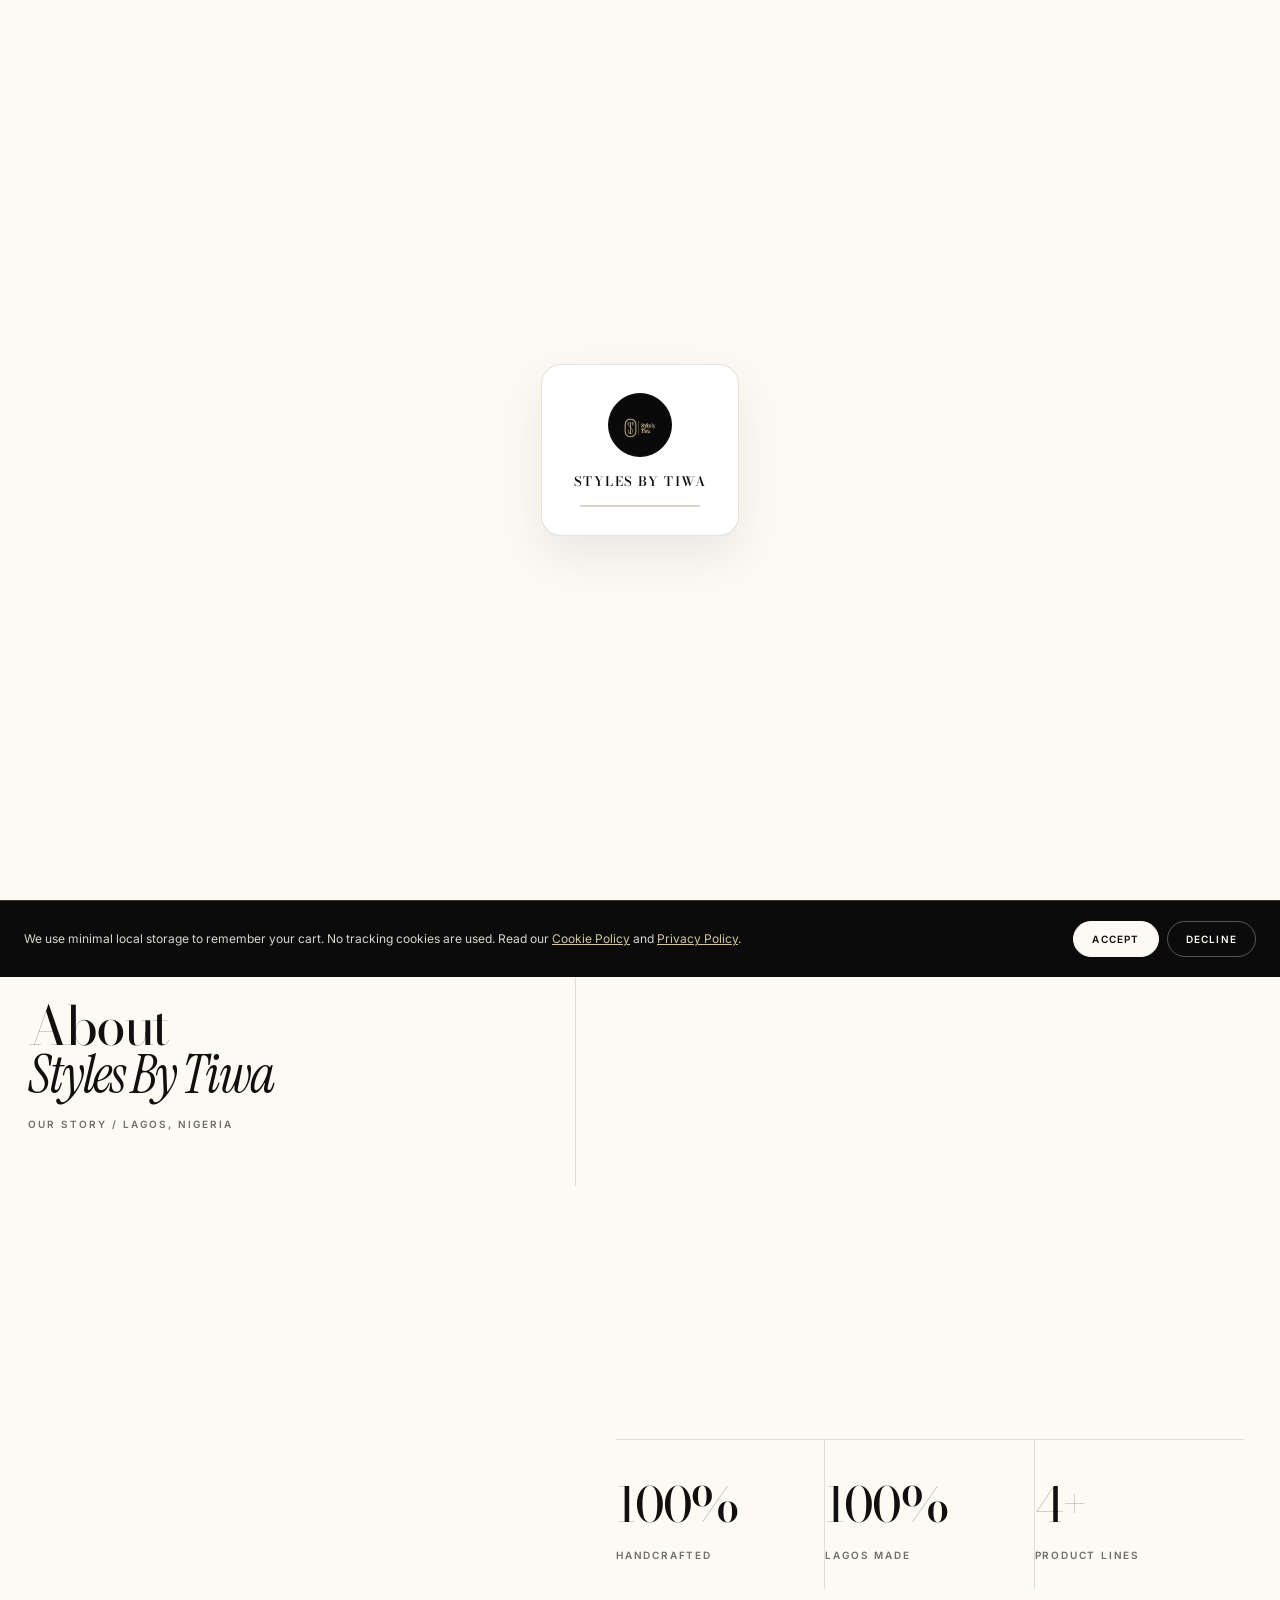
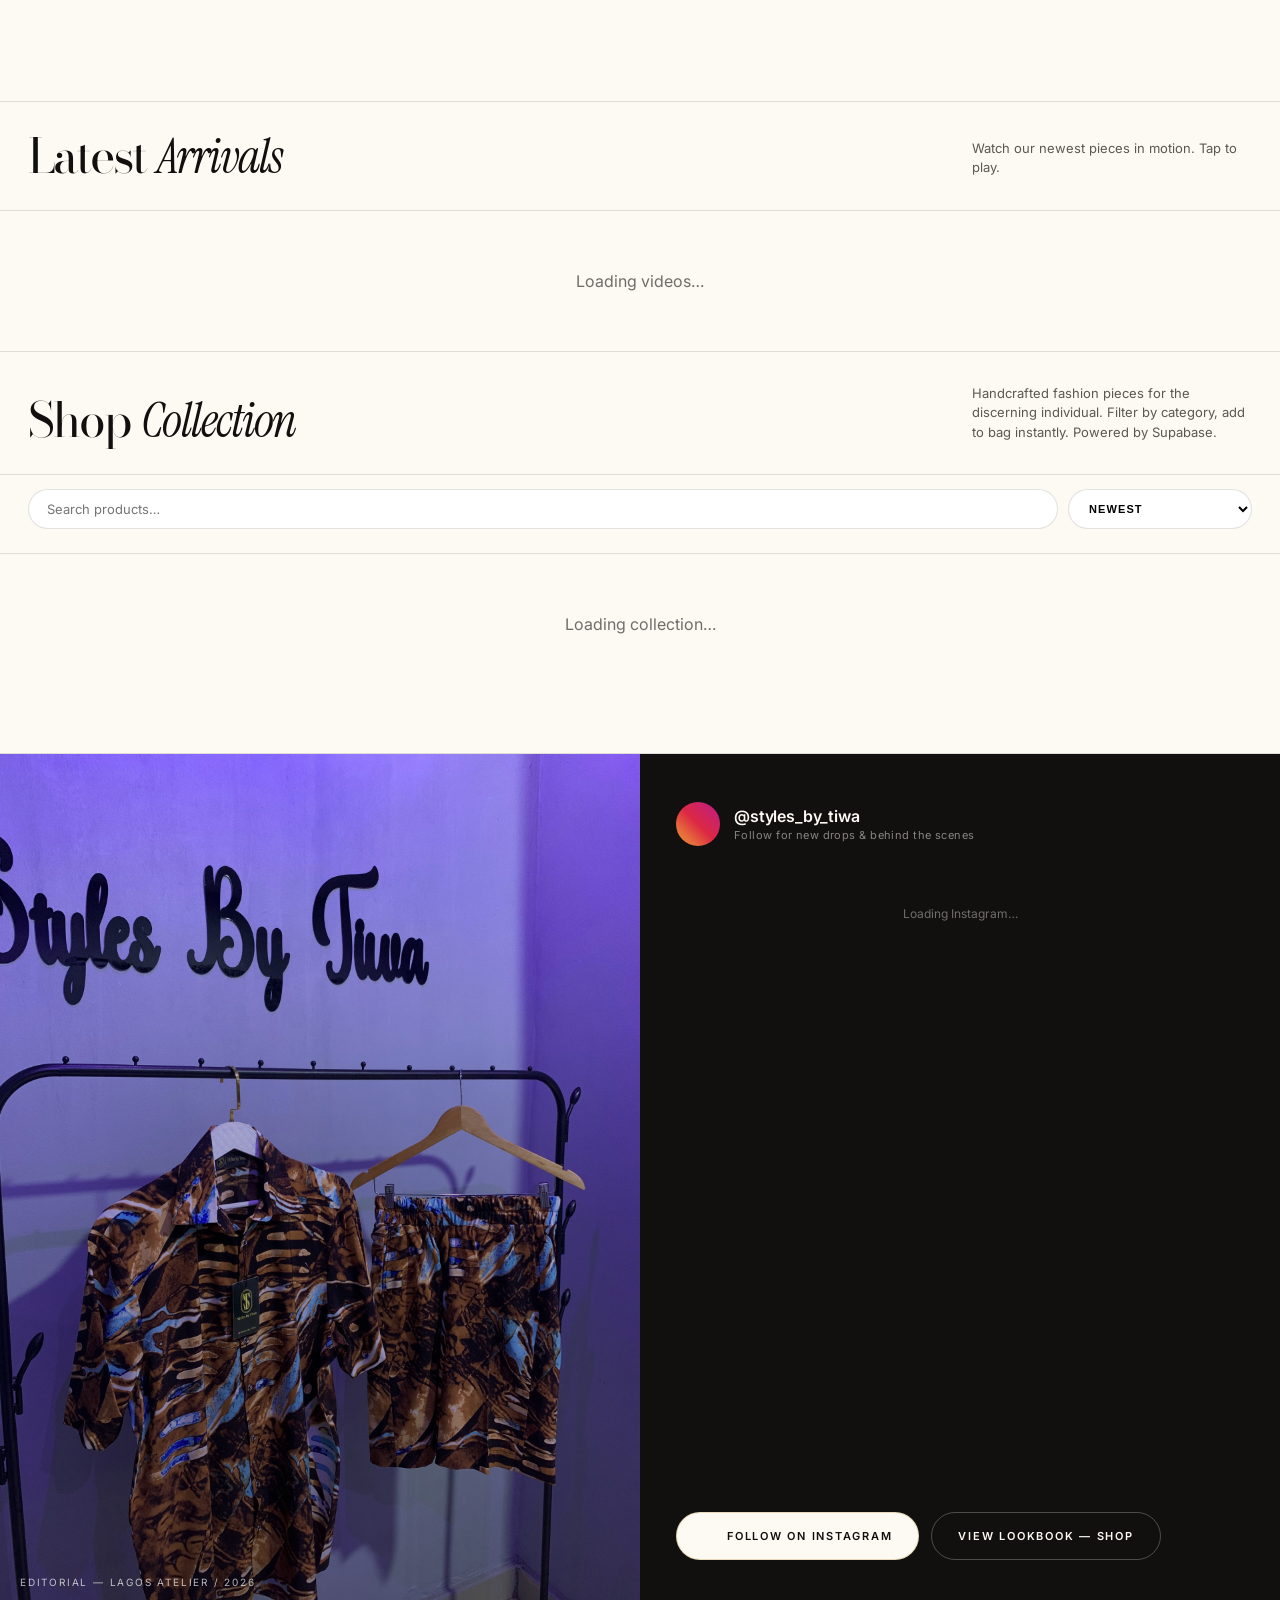
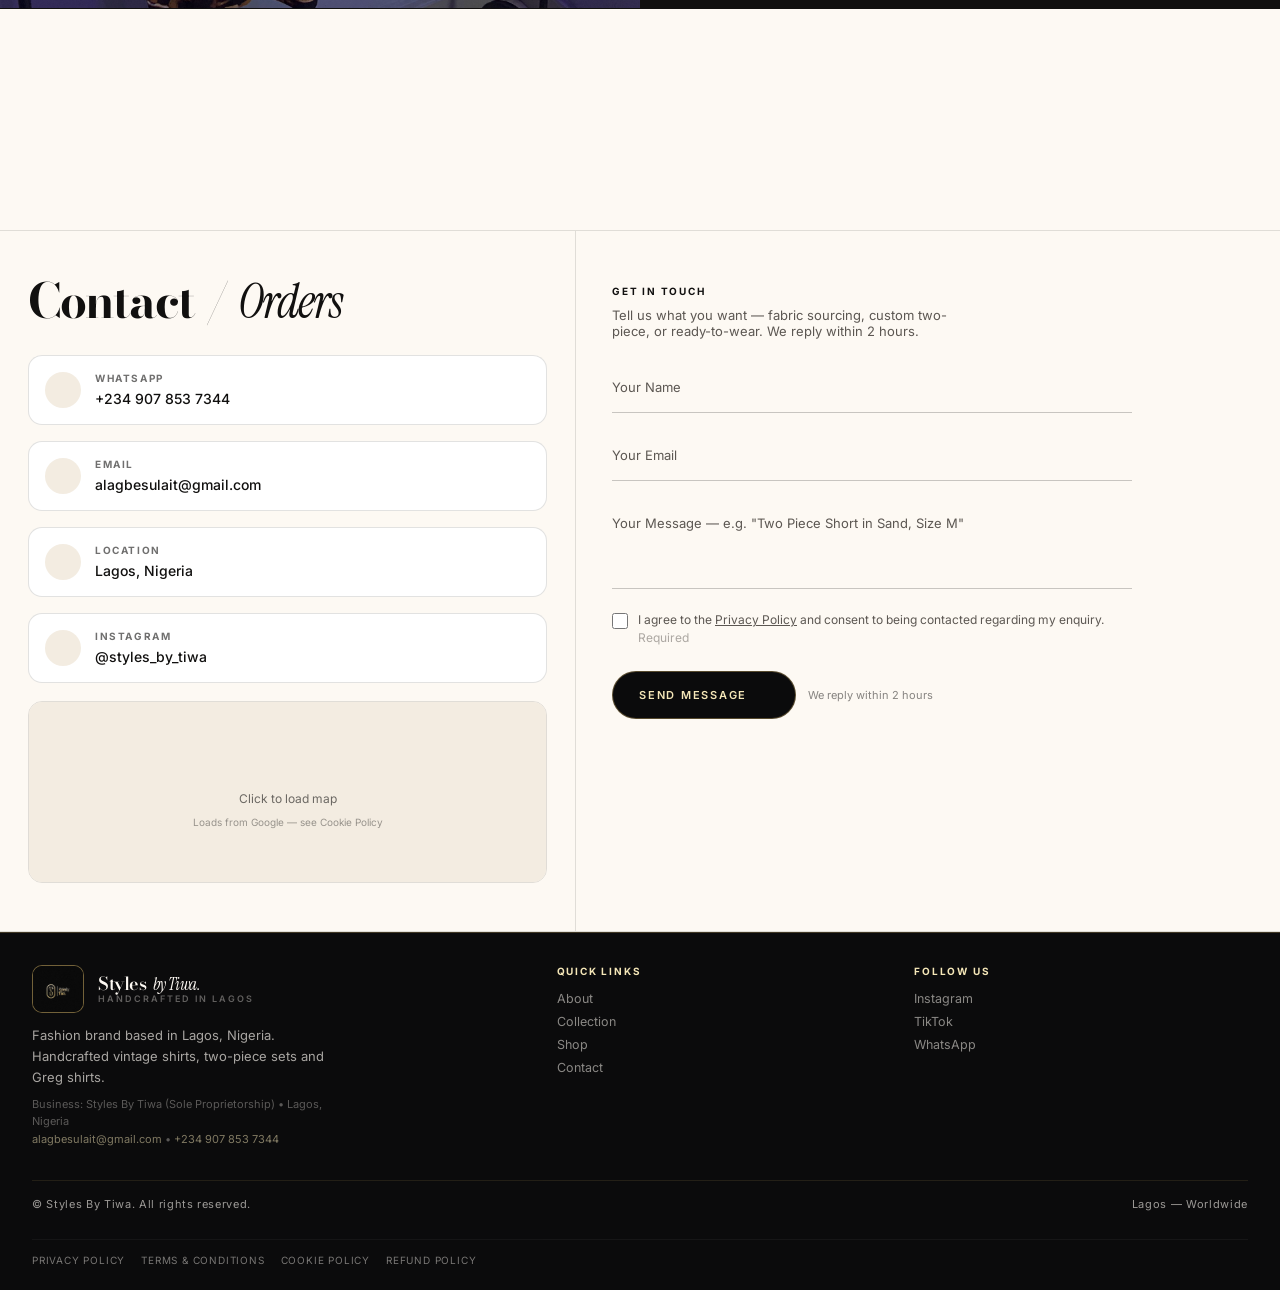
==== index.html @ cfba4f06 "remove CAC placeholder, update business type to sole proprietorship" ====
<!DOCTYPE html>
<html lang="en">
<head>
<meta charset="UTF-8"/>
<meta name="viewport" content="width=device-width, initial-scale=1.0"/>
<meta name="description" content="Styles By Tiwa - Luxury Fashion Brand in Lagos, Nigeria. Vintage shirts, two-piece sets, and Greg shirts."/>
<meta property="og:title" content="Styles by Tiwa. — Handcrafted in Lagos"/>
<meta property="og:description" content="Vintage shirts, two-piece sets and Greg shirts. Handcrafted in Lagos."/>
<meta property="og:type" content="website"/>
<meta property="og:image" content="images/Hero_logo.jpeg"/>
<meta name="theme-color" content="#0B0B0C"/>
<title>Styles by Tiwa. — Handcrafted in Lagos</title>
<link rel="icon" type="image/jpeg" href="images/Hero_logo.jpeg">
<link rel="apple-touch-icon" href="images/Hero_logo.jpeg">
<link rel="preconnect" href="https://fonts.googleapis.com">
<link rel="preconnect" href="https://fonts.gstatic.com" crossorigin>
<link href="https://fonts.googleapis.com/css2?family=Bodoni+Moda:opsz,wght@6..96,400;6..96,600&family=Instrument+Serif:ital@0;1&family=Inter:wght@400;500;600&display=swap" rel="stylesheet">
<script src="https://unpkg.com/lucide@latest"></script>
<script src="https://cdn.jsdelivr.net/npm/@supabase/supabase-js@2.45.4/dist/umd/supabase.min.js"></script>
<script src="supabase-config.js"></script>
<style>
:root{
  --paper:#FDF9F3;
  --paper-2:#F3ECE1;
  --ink:#11100F;
  --ink-2:#5C5752;
  --line:rgba(17,16,15,0.12);
  --line-strong:rgba(17,16,15,0.22);
  --sand:#E9DDC8;
  --white:#fff;
  --noir:#0B0B0C;
  --gold:#C9A961;
  --gold-light:#F5E7B8;
  --gold-dark:#6B5229;
  --gold-line:rgba(201,169,97,0.28);
  --ease: cubic-bezier(.76,0,.24,1);
}
*{margin:0;padding:0;box-sizing:border-box}
html{scroll-behavior:smooth; background:var(--paper)}
body{font-family:"Inter",system-ui,sans-serif; background:var(--paper); color:var(--ink); -webkit-font-smoothing:antialiased; overflow-x:hidden}
.serif{font-family:"Instrument Serif", serif}
.bodoni{font-family:"Bodoni Moda", serif}
button,a{cursor:pointer; color:inherit; text-decoration:none; background:none; border:none; font:inherit}
img{display:block; width:100%; height:100%; object-fit:cover}
::selection{background:var(--ink); color:var(--paper)}
.noise{position:fixed; inset:0; pointer-events:none; opacity:.035; z-index:9999; background-image:url("data:image/svg+xml,%3Csvg viewBox='0 0 256 256' xmlns='http://www.w3.org/2000/svg'%3E%3Cfilter id='noise'%3E%3CfeTurbulence type='fractalNoise' baseFrequency='0.9' numOctaves='4' stitchTiles='stitch'/%3E%3C/filter%3E%3Crect width='100%25' height='100%25' filter='url(%23noise)'/%3E%3C/svg%3E")}
/* loader */
.loader{position:fixed;inset:0;background:var(--paper);display:flex;align-items:center;justify-content:center;z-index:10000;transition:opacity .6s var(--ease),visibility .6s}
.loader.hidden{opacity:0;visibility:hidden}
.loader-card{background:var(--white);border:1px solid var(--line);border-radius:20px;padding:28px 32px;text-align:center;box-shadow:0 20px 50px rgba(0,0,0,.08)}
.loader-mark{width:64px;height:64px;border-radius:50%;border:1.6px solid var(--ink);display:grid;place-items:center;margin:0 auto 14px;font-family:"Bodoni Moda";font-weight:600}
.loader-bar{width:120px;height:2px;background:var(--paper-2);border-radius:999px;overflow:hidden;margin:14px auto 0;border:1px solid var(--line)}
.loader-progress{height:100%;background:var(--ink);animation:loading 1.4s var(--ease) infinite}
@keyframes loading{0%{width:0;transform:translateX(0)}50%{width:100%}100%{width:100%;transform:translateX(100%)}}
/* header */
.header{position:fixed; top:0; left:0; right:0; z-index:50; height:68px; display:flex; align-items:center; justify-content:space-between; padding:0 24px; border-bottom:1px solid var(--gold-line); background:rgba(11,11,12,0.97); backdrop-filter:blur(16px) saturate(1.2); color:var(--paper)}
.header .nav a{color:var(--paper); opacity:.78}
.header .nav a:hover, .header .nav a.active{opacity:1; color:var(--gold-light)}
.header .pill-btn{border-color:rgba(245,231,184,.35); color:var(--paper)}
.header .pill-btn:hover{border-color:var(--gold-light)}
.header .icon-btn{background:transparent; border-color:rgba(245,231,184,.3); color:var(--paper)}
.logo{display:flex; align-items:center; gap:14px; min-width:0; flex:1 1 auto; max-width:75%}
.logo-mark{width:auto; height:48px; max-width:100%; border-radius:10px; border:1px solid rgba(201,169,97,.3); display:block; position:relative; overflow:hidden;background:#0A0A0A;padding:0;flex-shrink:1; min-width:0}
.logo-mark img{width:auto; max-width:100%; height:100%; object-fit:contain; object-position:left center; transform:none; display:block}
.logo-circle{display:none}
.header .logo-type{display:none}
.menu .logo-type{display:none}
.actions{flex-shrink:0}
.logo-type{display:flex; flex-direction:column; line-height:.9}
.logo-type b{font-family:"Bodoni Moda"; font-size:18px; letter-spacing:-.03em; font-weight:600}
.logo-type i{font-family:"Instrument Serif"; font-style:italic; font-size:17px; margin-left:2px; font-weight:400}
.logo-type small{font-size:9px; letter-spacing:.22em; text-transform:uppercase; opacity:.6; margin-top:3px; font-weight:600}
.nav{display:flex; gap:28px; align-items:center}
.nav a{font-size:11px; letter-spacing:.12em; text-transform:uppercase; font-weight:500; opacity:.7; transition:.25s}
.nav a:hover{opacity:1}
.nav a.active{opacity:1; text-decoration:underline; text-underline-offset:8px}
.actions{display:flex; align-items:center; gap:12px}
.pill-btn{height:36px; padding:0 16px; border-radius:999px; border:1px solid var(--line-strong); font-size:10.5px; letter-spacing:.1em; text-transform:uppercase; font-weight:600; display:inline-flex; align-items:center; gap:8px; transition:.3s var(--ease)}
.pill-btn.dark{background:var(--ink); color:var(--paper); border-color:var(--ink)}
.pill-btn:hover{transform:translateY(-1px)}
.icon-btn{width:38px; height:38px; border-radius:50%; border:1px solid var(--line); display:grid; place-items:center;background:var(--white)}
.bag-count{position:absolute; top:-4px; right:-4px; background:var(--ink); color:var(--paper); font-size:9px; width:16px; height:16px; border-radius:50%; display:grid; place-items:center; font-weight:600}
/* hero */
.hero{min-height:100vh; display:grid; grid-template-columns:1.15fr .85fr; padding-top:68px; border-bottom:1px solid var(--line)}
.hero-left{padding:48px 40px 32px 32px; display:flex; flex-direction:column; justify-content:center; gap:20px; position:relative}
.hero-top{display:flex; justify-content:space-between; align-items:flex-start}
.eyebrow{font-size:10px; letter-spacing:.18em; text-transform:uppercase; font-weight:600; display:flex; align-items:center; gap:10px; color:var(--gold-dark)}
.eyebrow:before{content:""; width:28px; height:1px; background:var(--gold); display:inline-block}
.hero-h1{font-family:"Bodoni Moda"; font-size:clamp(56px,8.2vw,122px); line-height:.84; letter-spacing:-.05em; font-weight:400; margin:34px 0 22px; overflow:hidden}
.hero-h1 span{display:block; overflow:hidden}
.hero-h1 span em{font-family:"Instrument Serif"; font-style:italic; font-weight:400; display:inline-block; transform:translateY(100%); animation:up .9s var(--ease) .2s forwards; color:var(--gold-dark)}
.hero-h1 .line1{transform:translateY(100%); animation:up .9s var(--ease) forwards}
.hero-h1 .line2{transform:translateY(100%); animation:up .9s var(--ease) .1s forwards}
@keyframes up{to{transform:translateY(0)}}
.hero-desc{max-width:360px; font-size:14.5px; line-height:1.6; color:var(--ink-2); margin-bottom:28px}
.hero-ctas{display:flex; gap:12px; flex-wrap:wrap}
.btn-primary{height:48px; padding:0 26px; background:var(--noir); color:var(--gold-light); border:1px solid rgba(201,169,97,.4); border-radius:999px; font-size:11px; letter-spacing:.16em; text-transform:uppercase; font-weight:600; display:inline-flex; align-items:center; gap:10px; transition:.4s var(--ease)}
.btn-primary:hover{transform:translateY(-2px); background:#000; border-color:var(--gold-light)}
.btn-ghost{height:48px; padding:0 26px; border:1px solid var(--line-strong); border-radius:999px; font-size:11px; letter-spacing:.16em; text-transform:uppercase; font-weight:600; display:inline-flex; align-items:center; gap:10px}
.hero-meta{margin-top:auto; padding-top:28px; border-top:1px solid var(--line); display:flex; justify-content:space-between; font-size:10px; letter-spacing:.18em; text-transform:uppercase; font-weight:600; opacity:.6}
.hero-right{position:relative; border-left:1px solid var(--line); overflow:hidden; background:var(--paper-2); min-height:520px}
.hero-img{position:absolute; inset:0; transition:transform 1.2s var(--ease)}
.hero-img img,.hero-img video{width:100%;height:100%;object-fit:cover;display:block}
.hero-img img{object-position:center 12%}
.hero-right:hover .hero-img{transform:scale(1.03)}
.hero-card{position:absolute; left:18px; right:78px; bottom:18px; background:rgba(253,249,243,0.92); backdrop-filter:blur(18px); border:1px solid rgba(0,0,0,0.08); padding:14px 16px; display:flex; justify-content:space-between; align-items:center; gap:12px; border-radius:16px}
.hero-card b{font-size:13px; font-weight:600; letter-spacing:-.01em}
.hero-card span{font-size:11px; opacity:.6}
.hero-badge{position:absolute; top:18px; left:18px; background:var(--paper); border-radius:999px; padding:8px 14px; font-size:10px; letter-spacing:.16em; text-transform:uppercase; font-weight:600; border:1px solid var(--line); display:flex; align-items:center; gap:8px}
.dot{width:6px; height:6px; background:#1DAF5A; border-radius:50%; box-shadow:0 0 0 4px rgba(29,175,90,0.18)}
/* marquee */
.marquee{border-top:1px solid var(--gold-line); border-bottom:1px solid var(--gold-line); height:46px; overflow:hidden; display:flex; align-items:center; background:var(--noir); color:var(--gold-light)}
.marquee-track{display:flex; animation:marq 30s linear infinite; white-space:nowrap}
.marquee-track span{font-family:"Bodoni Moda"; font-size:15px; letter-spacing:-.01em; display:flex; align-items:center; gap:20px; padding-right:40px}
.marquee-track i{font-family:"Instrument Serif"; font-style:italic; opacity:.8}
.marquee-track .sep{width:4px; height:4px; background:var(--paper); border-radius:50%; opacity:.5}
@keyframes marq{0%{transform:translateX(0)}100%{transform:translateX(-50%)}}
@media(max-width:560px){
  .marquee{height:40px}
  .marquee-track span{font-size:12px; gap:14px; padding-right:28px}
}
/* about */
.about{display:grid; grid-template-columns:.9fr 1.1fr; border-bottom:1px solid var(--line)}
.about-left{padding:56px 28px; border-right:1px solid var(--line); position:sticky; top:68px; align-self:start}
.about-left h2{font-family:"Bodoni Moda"; font-size:clamp(36px,4.2vw,64px); line-height:.9; letter-spacing:-.04em; font-weight:400}
.about-left h2 em{font-family:"Instrument Serif"; font-style:italic}
.about-left p{margin-top:18px; font-size:10px; letter-spacing:.2em; text-transform:uppercase; font-weight:600; opacity:.6}
.about-right{padding:64px 36px 48px 40px}
.about-copy{font-size:clamp(18px,2vw,26px); line-height:1.35; letter-spacing:-.02em; max-width:680px}
.about-copy b{font-weight:600}
.about-copy p+p{margin-top:22px}
.stats{display:grid; grid-template-columns:repeat(3,1fr); border-top:1px solid var(--line); margin-top:48px}
.stat{padding:28px 0; border-right:1px solid var(--line);text-align:left}
.stat:last-child{border-right:none}
.stat strong{font-family:"Bodoni Moda"; font-size:48px; font-weight:400; letter-spacing:-.04em; display:block}
.stat span{font-size:10px; letter-spacing:.18em; text-transform:uppercase; font-weight:600; opacity:.6; display:block; margin-top:8px}
/* collection */
.section-head{padding:32px 28px; border-bottom:1px solid var(--line); display:flex; justify-content:space-between; align-items:end; gap:20px; flex-wrap:wrap}
.section-head h3{font-family:"Bodoni Moda"; font-size:48px; line-height:.9; letter-spacing:-.04em; font-weight:400}
.section-head p{font-size:13px; color:var(--ink-2); max-width:280px; line-height:1.5}
.filters{display:flex; gap:8px; flex-wrap:wrap; padding:12px 28px; border-bottom:1px solid var(--line); position:sticky; top:68px; background:rgba(253,249,243,.94); backdrop-filter:blur(12px); z-index:10}
.filter{height:36px; padding:0 16px; border-radius:999px; border:1px solid var(--line); font-size:11px; letter-spacing:.12em; text-transform:uppercase; font-weight:600; transition:.25s}
.filter.active{background:var(--ink); color:var(--paper); border-color:var(--ink)}
.grid{display:grid; grid-template-columns:repeat(12,1fr); border-bottom:1px solid var(--line); min-height:200px}
.card{grid-column:span 4; border-right:1px solid var(--line); border-bottom:1px solid var(--line); padding:14px; background:var(--paper); position:relative; transition:.4s var(--ease)}
.card:nth-child(3n){border-right:none}
.card-img{aspect-ratio:4/5; overflow:hidden; border-radius:16px; background:var(--paper-2); position:relative;cursor:pointer}
.card-img img{transition:transform .8s var(--ease)}
.card:hover .card-img img{transform:scale(1.06)}
.card-top{position:absolute; top:12px; left:12px; right:12px; display:flex; justify-content:space-between}
.tag{font-size:9px; letter-spacing:.14em; text-transform:uppercase; font-weight:700; background:var(--paper); padding:6px 10px; border-radius:999px; border:1px solid var(--line)}
.card-body{padding:16px 4px 6px; display:flex; justify-content:space-between; gap:12px; align-items:flex-start}
.card-title{font-size:14px; font-weight:600; letter-spacing:-.01em; line-height:1.25}
.card-cat{font-size:10px; letter-spacing:.14em; text-transform:uppercase; opacity:.55; margin-top:4px; font-weight:600}
.card-price{font-family:"Bodoni Moda"; font-size:16px}
.add{margin-top:12px; width:100%; height:42px; border-radius:999px; border:1px solid var(--ink); display:flex; align-items:center; justify-content:center; gap:8px; font-size:11px; letter-spacing:.14em; text-transform:uppercase; font-weight:600; transition:.3s}
.add:hover{background:var(--ink); color:var(--paper)}
.shop-empty{grid-column:1/-1; padding:60px 20px; text-align:center; opacity:.6}
.shop-empty i{font-size:28px; display:block; margin-bottom:12px}
/* values */
.values{display:grid; grid-template-columns:repeat(4,1fr); border-bottom:1px solid var(--line)}
.value{padding:36px 28px; border-right:1px solid var(--line)}
.value:last-child{border-right:none}
.value-icon{width:40px; height:40px; border-radius:50%; border:1px solid var(--line); display:grid; place-items:center; margin-bottom:22px}
.value h4{font-size:12px; letter-spacing:.16em; text-transform:uppercase; font-weight:700; margin-bottom:10px}
.value p{font-size:13px; line-height:1.6; color:var(--ink-2)}
/* video reel */
.video-reel{border-bottom:1px solid var(--line); background:var(--paper)}
.video-reel .section-head{border-bottom:none}
.video-grid{display:grid; grid-template-columns:repeat(3,1fr); border-top:1px solid var(--line)}
.video-card{border-right:1px solid var(--line); position:relative; cursor:pointer; overflow:hidden; aspect-ratio:9/16; background:var(--noir)}
.video-card:last-child{border-right:none}
.video-card video{width:100%; height:100%; object-fit:cover; display:block}
.video-card .play-overlay{position:absolute; inset:0; display:grid; place-items:center; background:rgba(0,0,0,.35); opacity:0; transition:.3s}
.video-card:hover .play-overlay{opacity:1}
.play-btn{width:56px; height:56px; border-radius:50%; border:2px solid rgba(255,255,255,.8); display:grid; place-items:center; background:rgba(255,255,255,.1); backdrop-filter:blur(4px)}
.play-btn::after{content:""; width:0; height:0; border-style:solid; border-width:9px 0 9px 16px; border-color:transparent transparent transparent #fff; margin-left:3px}
.video-card .video-info{position:absolute; bottom:0; left:0; right:0; padding:20px; background:linear-gradient(0deg, rgba(0,0,0,.7), transparent); color:#fff}
.video-info h4{font-size:14px; font-weight:600; margin-bottom:4px}
.video-info span{font-size:10px; letter-spacing:.14em; text-transform:uppercase; opacity:.7}
.video-card .video-tag{position:absolute; top:14px; left:14px; font-size:9px; letter-spacing:.14em; text-transform:uppercase; font-weight:700; background:var(--paper); color:var(--ink); padding:6px 10px; border-radius:999px; border:1px solid var(--line)}
@media(max-width:900px){
  .video-grid{grid-template-columns:1fr}
  .video-card{border-right:none; border-bottom:1px solid var(--line); aspect-ratio:9/16}
  .video-card:last-child{border-bottom:none}
  .video-card .play-overlay{opacity:1; background:rgba(0,0,0,.25)}
}
/* editorial + instagram */
.editorial{display:grid; grid-template-columns:1fr 1fr; min-height:72vh; border-bottom:1px solid var(--line); background:var(--ink); color:var(--paper)}
.editorial-media{position:relative; overflow:hidden;min-height:400px}
.editorial-media img,.editorial-media video{width:100%;height:100%;object-fit:cover;display:block}
.editorial-content{padding:48px 36px; display:flex; flex-direction:column; justify-content:center; gap:20px}
.editorial-content h3{font-family:"Bodoni Moda"; font-size:clamp(32px,4vw,56px); line-height:.95; letter-spacing:-.04em; font-weight:400}
.editorial-content h3 em{font-family:"Instrument Serif"; font-style:italic}
.editorial-content p{margin-top:18px; max-width:420px; font-size:14px; line-height:1.7; opacity:.7}
.ig-header{display:flex;align-items:center;gap:14px;margin-bottom:0}
.ig-icon{width:44px;height:44px;border-radius:50%;background:linear-gradient(45deg,#f09433,#e6683c,#dc2743,#cc2366,#bc1888);display:grid;place-items:center;color:#fff;flex-shrink:0}
.ig-header h4{font-size:16px;font-weight:600;letter-spacing:-.01em}
.ig-handle{font-size:11px;opacity:.5;letter-spacing:.04em;display:block;margin-top:2px}
.ig-grid{display:grid;grid-template-columns:repeat(3,1fr);gap:6px;flex:1}
.ig-slot{aspect-ratio:1;border-radius:8px;overflow:hidden;background:rgba(255,255,255,.06);position:relative;cursor:pointer;transition:.3s}
.ig-slot:hover{opacity:.8}
.ig-slot img{width:100%;height:100%;object-fit:cover;display:block}
.ig-placeholder{grid-column:1/-1;text-align:center;padding:40px 20px;opacity:.4;font-size:12px}
.ig-slot .ig-play{position:absolute;inset:0;display:grid;place-items:center;background:rgba(0,0,0,.3);opacity:0;transition:.25s}
.ig-slot:hover .ig-play{opacity:1}
.ig-buttons{display:flex;gap:12px;flex-wrap:wrap}
@media(max-width:900px){
  .editorial{grid-template-columns:1fr;min-height:auto}
  .editorial-media{height:50vh;min-height:300px}
  .editorial-content{padding:36px 20px;gap:16px}
  .ig-grid{gap:4px}
}
@media(max-width:560px){
  .editorial-media{height:42vh;min-height:240px}
  .editorial-content{padding:24px 16px;gap:14px}
  .ig-header h4{font-size:14px}
  .ig-icon{width:36px;height:36px}
  .ig-grid{gap:4px}
  .ig-slot{border-radius:6px}
  .ig-buttons{flex-direction:column}
  .ig-buttons a{text-align:center}
}
/* contact */
.contact{display:grid; grid-template-columns:.9fr 1.1fr; border-bottom:1px solid var(--line)}
.contact-left{padding:48px 28px; border-right:1px solid var(--line)}
.contact-left h3{font-family:"Bodoni Moda"; font-size:48px; line-height:.9; letter-spacing:-.04em}
.contact-list{margin-top:32px; display:grid; gap:16px}
.contact-item{display:flex; gap:14px; align-items:flex-start; padding:16px; border:1px solid var(--line); border-radius:14px; background:var(--white)}
.contact-item i{width:36px; height:36px; border-radius:50%; background:var(--paper-2); display:grid; place-items:center; flex-shrink:0}
.contact-item b{font-size:10px; letter-spacing:.16em; text-transform:uppercase; font-weight:700; display:block; opacity:.6; margin-bottom:4px}
.contact-item span{font-size:14px; font-weight:500}
.contact-right{padding:48px 36px}
.form{display:grid; gap:18px; max-width:520px}
.input{position:relative}
.input input,.input textarea{width:100%; background:transparent; border:none; border-bottom:1px solid var(--line-strong); padding:16px 0 14px; font-size:15px; outline:none; transition:.3s; font-family:inherit}
.input textarea{resize:none; min-height:90px}
.input label{position:absolute; left:0; top:16px; font-size:13px; color:var(--ink-2); pointer-events:none; transition:.3s var(--ease)}
.input input:focus + label,.input input:not(:placeholder-shown)+label,.input textarea:focus+label,.input textarea:not(:placeholder-shown)+label{transform:translateY(-18px); font-size:10px; letter-spacing:.12em; text-transform:uppercase; font-weight:600; opacity:.7}
.input input:focus,.input textarea:focus{border-color:var(--ink)}
.form-foot{display:flex; gap:12px; align-items:center; margin-top:6px}
.hint{font-size:11px; opacity:.5}
/* footer - noir to match logo, clean */
.footer{padding:32px 32px 24px; display:grid; grid-template-columns:1.2fr .8fr .8fr; gap:24px; font-size:13px; background:var(--noir); color:var(--paper); border-top:1px solid var(--gold-line)}
.footer .logo-mark{height:48px}
.footer .logo-mark img{max-width:200px}
.footer-brand p{color:rgba(253,249,243,.65) !important}
.footer h5{color:var(--gold-light)}
.footer-links a{color:rgba(253,249,243,.75)}
.footer-links a:hover{color:var(--gold-light)}
.copy{border-top:1px solid rgba(201,169,97,.22) !important; opacity:.85}
.footer .logo-mark{border-color:rgba(201,169,97,.55)}
.footer .logo-type b{color:var(--paper)}
.footer .logo-type small{color:rgba(253,249,243,.6)}
.footer-brand p{max-width:320px; line-height:1.6; color:var(--ink-2); margin-top:12px}
.footer h5{font-size:10px; letter-spacing:.18em; text-transform:uppercase; font-weight:700; margin-bottom:14px; color:var(--gold-light)}
.footer-links{display:grid; gap:8px}
.footer-links a{opacity:.7; transition:.2s; font-size:12.5px}
.footer-links a:hover{opacity:1}
.copy{grid-column:1/-1; border-top:1px solid var(--line); margin-top:8px; padding-top:16px; display:flex; justify-content:space-between; font-size:11px; opacity:.6; letter-spacing:.06em}
/* cart */
.cart-overlay{position:fixed; inset:0; background:rgba(0,0,0,.28); backdrop-filter:blur(2px); opacity:0; pointer-events:none; transition:.4s; z-index:60}
.cart-overlay.open{opacity:1; pointer-events:auto}
.cart-drawer{position:fixed; top:0; right:0; bottom:0; width:min(420px,92vw); background:var(--paper); border-left:1px solid var(--line); transform:translateX(100%); transition:transform .6s var(--ease); z-index:61; display:flex; flex-direction:column}
.cart-drawer.open{transform:translateX(0)}
.cart-head{height:68px; display:flex; align-items:center; justify-content:space-between; padding:0 20px; border-bottom:1px solid var(--line)}
.cart-body{flex:1; overflow:auto; padding:16px}
.cart-item{display:flex; gap:14px; padding:14px; border:1px solid var(--line); border-radius:14px; margin-bottom:12px; background:var(--white)}
.cart-item img{width:72px; height:88px; border-radius:10px; object-fit:cover}
.cart-foot{padding:18px 22px; border-top:1px solid var(--line); display:grid; gap:12px}
/* mobile + header responsive */
.mob-nav{display:none !important}
.actions{display:flex;align-items:center;gap:10px}
@media(max-width:900px){
  .nav{display:none}
  .mob-nav{display:grid !important}
  .header{height:60px; padding:0 16px}
  .logo{max-width:65%}
  .logo-mark{height:44px; border-radius:8px}
  .logo-mark img{max-width:100%}
  .actions .pill-btn{height:34px; padding:0 12px; font-size:10px}
  .icon-btn{width:34px; height:34px}
  .hero{grid-template-columns:1fr; padding-top:60px}
  .hero-right{height:58vh; min-height:380px; border-left:none; border-top:1px solid var(--line)}
  .hero-left{padding:24px 16px}
  .hero-h1{font-size:clamp(40px,11vw,54px)}
  .hero-ctas .btn-primary,.hero-ctas .btn-ghost{height:44px; padding:0 20px; font-size:10px}
  .hero-card{left:12px; right:64px; bottom:12px; padding:12px 14px}
  .about{grid-template-columns:1fr}
  .about-left{position:relative; top:0; border-right:none; border-bottom:1px solid var(--line); padding:32px 16px}
  .about-right{padding:28px 16px}
  .stats{grid-template-columns:1fr 1fr 1fr; gap:0}
  .stat strong{font-size:32px}
  .section-head{padding:22px 16px; flex-direction:column; align-items:flex-start}
  .section-head h3{font-size:34px}
  .filters{padding:10px 16px; top:60px; overflow-x:auto; flex-wrap:nowrap; -webkit-overflow-scrolling:touch}
  .filter{flex-shrink:0}
  .grid{grid-template-columns:1fr 1fr}
  .card{grid-column:span 1}
  .card:nth-child(3n){border-right:1px solid var(--line)}
  .card:nth-child(2n){border-right:none}
  .values{grid-template-columns:1fr 1fr}
  .value{border-bottom:1px solid var(--line); padding:24px 16px}
  .contact{grid-template-columns:1fr}
  .contact-left{border-right:none; border-bottom:1px solid var(--line); padding:28px 16px}
  .contact-right{padding:28px 16px}
  .footer{grid-template-columns:1fr 1fr; padding:20px 16px}
  .menu-head{height:60px; padding:0 16px}
  .cart-head{height:60px}
  .wa{right:14px; bottom:14px; width:48px; height:48px}
}
@media(max-width:560px){
  .header{height:56px}
  .logo{max-width:60%}
  .logo-mark{height:40px; border-radius:8px}
  .logo-mark img{max-width:100%}
  .hero{padding-top:56px}
  .filters{top:56px}
  .grid{grid-template-columns:1fr}
  .card{border-right:none !important}
  .values{grid-template-columns:1fr}
  .stats{grid-template-columns:1fr; text-align:left}
  .stat{border-right:none; border-bottom:1px solid var(--line); padding:16px 0}
  .stat:last-child{border-bottom:none}
  .footer{grid-template-columns:1fr 1fr; gap:20px 24px; padding:28px 20px 20px}
  .footer-brand{grid-column:1/-1; margin-bottom:4px}
  .footer-brand .logo-mark{height:40px}
  .footer-brand .logo-mark img{max-width:160px}
  .footer-brand p{font-size:12px; max-width:100%; margin-top:10px}
  .footer h5{margin-bottom:10px}
  .footer-links a{font-size:12px}
  .copy{grid-column:1/-1; flex-direction:column; gap:8px; text-align:center}
  .menu-links a{font-size:clamp(32px,10vw,48px)}
  .hero-meta{flex-direction:column; gap:6px; align-items:flex-start}
}
/* reveal */
.reveal{opacity:0; transform:translateY(18px); transition:.8s var(--ease)}
.reveal.in{opacity:1; transform:none}
/* menu overlay - noir to match logo */
.menu{position:fixed; inset:0; background:var(--noir); color:var(--paper); z-index:55; transform:translateY(-100%); transition:.7s var(--ease); display:flex; flex-direction:column}
.menu .menu-head{border-bottom:1px solid rgba(201,169,97,.22)}
.menu .menu-links a{border-bottom:1px solid rgba(201,169,97,.16)}
.menu .icon-btn{background:transparent; border-color:rgba(245,231,184,.3); color:var(--paper)}
.menu.open{transform:none}
.menu-head{height:68px; display:flex; align-items:center; justify-content:space-between; padding:0 24px; border-bottom:1px solid var(--line)}
.menu-links{flex:1; display:flex; flex-direction:column; justify-content:center; padding:28px}
.menu-links a{font-family:"Bodoni Moda"; font-size:clamp(42px,7vw,84px); line-height:.9; letter-spacing:-.05em; padding:10px 0; border-bottom:1px solid var(--line); display:flex; justify-content:space-between; align-items:center}
.menu-links a span:last-child{font-family:"Inter"; font-size:10px; letter-spacing:.2em; text-transform:uppercase; opacity:.5}
.toast{position:fixed; left:50%; bottom:28px; transform:translateX(-50%) translateY(20px); background:var(--ink); color:var(--paper); padding:12px 18px; border-radius:999px; font-size:12px; letter-spacing:.04em; opacity:0; pointer-events:none; transition:.4s; z-index:80}
.toast.show{opacity:1; transform:translateX(-50%) translateY(0)}
.wa{position:fixed; right:18px; bottom:18px; width:52px; height:52px; border-radius:50%; background:#25D366; color:white; display:grid; place-items:center; box-shadow:0 10px 30px rgba(0,0,0,.18); z-index:40; transition:.3s}
.wa:hover{transform:translateY(-2px) scale(1.03)}
/* cookie consent */
.cookie-banner{position:fixed;bottom:0;left:0;right:0;z-index:200;background:var(--noir);color:var(--paper);padding:20px 24px;display:flex;align-items:center;justify-content:space-between;gap:16px;flex-wrap:wrap;border-top:1px solid var(--gold-line);transform:translateY(100%);transition:transform .5s var(--ease)}
.cookie-banner.show{transform:translateY(0)}
.cookie-banner p{font-size:12px;line-height:1.6;opacity:.85;flex:1;min-width:240px}
.cookie-banner p a{color:var(--gold-light);text-decoration:underline}
.cookie-banner .cookie-actions{display:flex;gap:8px;flex-shrink:0}
.cookie-banner .cookie-btn{height:36px;padding:0 18px;border-radius:999px;font-size:10px;letter-spacing:.12em;text-transform:uppercase;font-weight:600;cursor:pointer;transition:.2s}
.cookie-accept{background:var(--paper);color:var(--noir);border:1px solid var(--paper)}
.cookie-decline{background:transparent;color:var(--paper);border:1px solid rgba(255,255,255,.3)}
.cookie-settings{background:transparent;color:var(--paper);border:1px solid rgba(255,255,255,.3)}
@media(max-width:560px){
  .cookie-banner{flex-direction:column;align-items:stretch;padding:16px}
  .cookie-banner .cookie-actions{justify-content:stretch}
  .cookie-banner .cookie-btn{flex:1;text-align:center}
}
/* lightbox */
.image-modal{position:fixed;inset:0;z-index:70;display:grid;place-items:center;background:rgba(17,16,15,.92);opacity:0;visibility:hidden;transition:.3s;backdrop-filter:blur(8px)}
.image-modal.active{opacity:1;visibility:visible}
.modal-image-container{max-width:88vw;max-height:78vh}
.modal-image-container img{max-width:88vw;max-height:78vh;object-fit:contain;border-radius:12px}
.modal-close{position:absolute;top:18px;right:18px;width:42px;height:42px;border-radius:50%;background:rgba(255,255,255,.08);border:1px solid rgba(255,255,255,.18);color:#fff;display:grid;place-items:center}
.modal-nav{position:absolute;inset:0;display:flex;justify-content:space-between;align-items:center;padding:0 18px;pointer-events:none}
.modal-prev,.modal-next{pointer-events:all;width:44px;height:44px;border-radius:50%;background:rgba(255,255,255,.08);border:1px solid rgba(255,255,255,.18);color:#fff;display:grid;place-items:center}
.modal-counter{position:absolute;bottom:18px;left:50%;transform:translateX(-50%);color:rgba(255,255,255,.7);font-size:11px;letter-spacing:.12em}
</style>
</head>
<body>
<div class="noise"></div>
<div class="loader" id="loader"><div class="loader-card"><div class="loader-mark" style="overflow:hidden;padding:0;background:#0A0A0A"><img src="images/Hero_logo.jpeg" alt="Styles By Tiwa" style="width:100%;height:100%;object-fit:cover;object-position:center 42%;display:block"/></div><div style="font-family:'Bodoni Moda';font-size:13px;letter-spacing:.12em;text-transform:uppercase;font-weight:600">Styles by Tiwa</div><div class="loader-bar"><div class="loader-progress"></div></div></div></div>

<header class="header">
  <a href="#home" class="logo">
    <div class="logo-mark"><img src="images/Hero_logo.jpeg" alt="Styles By Tiwa"/></div>
    <div class="logo-type"><b>Styles <i>by Tiwa.</i></b><small>Handcrafted in Lagos — Maison</small></div>
  </a>
  <nav class="nav">
    <a href="#home" class="active">Home</a>
    <a href="#about">About</a>
    <a href="#collection">Collection</a>
    <a href="shop.html">Shop</a>
    <a href="#contact">Contact</a>
  </nav>
  <div class="actions">
    <button class="pill-btn" id="openCart" style="position:relative" aria-label="Open shopping bag"><i data-lucide="shopping-bag" style="width:14px;height:14px"></i> <span class="bag-label">Bag</span> <span id="bagNum" style="margin-left:2px">0</span></button>
    <button class="icon-btn mob-nav" id="openMenu" aria-label="Open navigation menu"><i data-lucide="menu" style="width:18px;height:18px"></i></button>
  </div>
</header>

<div class="menu" id="menu">
  <div class="menu-head">
    <div class="logo"><div class="logo-mark"><img src="images/Hero_logo.jpeg" alt="Styles By Tiwa"/></div><div class="logo-type"><b>Styles <i>by Tiwa.</i></b><small>Handcrafted in Lagos</small></div></div>
    <button class="icon-btn" id="closeMenu" aria-label="Close menu"><i data-lucide="x" style="width:18px;height:18px"></i></button>
  </div>
  <div class="menu-links">
    <a href="#home" class="mlink"><span>Home</span><span>01</span></a>
    <a href="#about" class="mlink"><span>About</span><span>02</span></a>
    <a href="#collection" class="mlink"><span>Collection</span><span>03</span></a>
    <a href="shop.html" class="mlink"><span>Shop</span><span>04</span></a>
    <a href="#contact" class="mlink"><span>Contact</span><span>05</span></a>
  </div>
  <div style="padding:20px 28px; border-top:1px solid var(--line); display:flex; justify-content:space-between; font-size:11px; letter-spacing:.14em; text-transform:uppercase; opacity:.6; font-weight:600">
    <span>Lagos, Nigeria</span><span>©2026 Styles By Tiwa</span>
  </div>
</div>

<main>
<section class="hero" id="home">
  <div class="hero-left">
    <div>
      <div class="hero-top">
        <div class="eyebrow">Est. Lagos — Handcrafted Maison</div>
        <div style="font-size:10px; letter-spacing:.16em; text-transform:uppercase; font-weight:600; opacity:.5">S/S 26 Lookbook</div>
      </div>
      <h1 class="hero-h1"><span class="line1">Luxury Fashion</span><span><em class="line2">For Everyone</em></span></h1>
      <p class="hero-desc">A new wardrobe language built in Lagos — vintage shirts, two-piece sets and Greg shirts cut for culture, comfort and individuality. Handcrafted with care, worn with confidence.</p>
      <div class="hero-ctas">
        <a href="#collection" class="btn-primary">Explore Collection <i data-lucide="arrow-down-right" style="width:14px;height:14px"></i></a>
        <a href="shop.html" class="btn-ghost">Shop Now</a>
      </div>
    </div>
    <div class="hero-meta"><span>Elegance • Culture • Individuality</span><span>Scroll — 001</span></div>
  </div>
  <div class="hero-right">
    <div class="hero-img" id="heroVideo"><img src="images/product6.jpeg" alt="Styles By Tiwa - Vintage Shirt on mannequin" style="object-position:center 12%"/></div>
    <div class="hero-badge"><span class="dot"></span> Atelier open — Lagos</div>
  </div>
</section>

<div class="marquee"><div class="marquee-track" id="marquee"></div></div>

<section class="about" id="about">
  <div class="about-left">
    <h2>About <br><em>Styles By Tiwa</em></h2>
    <p>Our story / Lagos, Nigeria</p>
  </div>
  <div class="about-right">
    <div class="about-copy serif reveal">
      <p><b>Styles by Tiwa is a fashion brand based in Lagos, Nigeria,</b> dedicated to creating stylish and comfortable clothing inspired by vintage and contemporary fashion. We specialize in unique fashion pieces such as vintage shirts, two-piece vintage sets and Greg shirts designed to help individuals express their style with confidence.</p>
      <p>We focus on quality fabrics, creativity and attention to detail to ensure every piece stands out. Our brand also provides services ranging from unprocessed fabrics to processed fabrics, giving customers the flexibility to choose fabrics or ready to wear styles that suit their needs.</p>
      <p style="font-family:'Inter'; font-size:14px; line-height:1.7; color:var(--ink-2); margin-top:24px">Our mission: Deliver trendy, high-quality fashion pieces that combine comfort, culture and individuality.</p>
    </div>
    <div class="stats">
      <div class="stat"><strong>100%</strong><span>Handcrafted</span></div>
      <div class="stat"><strong>100%</strong><span>Lagos Made</span></div>
      <div class="stat"><strong>4+</strong><span>Product Lines</span></div>
    </div>
    <div class="reveal" style="margin-top:28px; display:flex; gap:12px; align-items:center; flex-wrap:wrap">
      <a href="https://www.instagram.com/styles_by_tiwa" target="_blank" class="pill-btn dark"><i data-lucide="instagram" style="width:14px;height:14px"></i> View more on Instagram</a>
      <span style="font-size:11px; opacity:.5">Follow @styles_by_tiwa</span>
    </div>
  </div>
</section>

<section class="video-reel" id="reel">
  <div class="section-head">
    <h3>Latest <em style="font-family:'Instrument Serif'; font-style:italic; font-weight:400">Arrivals</em></h3>
    <p>Watch our newest pieces in motion. Tap to play.</p>
  </div>
  <div class="video-grid" id="videoGrid"><div class="shop-empty" style="grid-column:1/-1; padding:60px; text-align:center; opacity:.6">Loading videos…</div></div>
</section>

<section id="collection">
  <div class="section-head">
    <h3>Shop <em style="font-family:'Instrument Serif'; font-style:italic; font-weight:400">Collection</em></h3>
    <p>Handcrafted fashion pieces for the discerning individual. Filter by category, add to bag instantly. Powered by Supabase.</p>
  </div>
  <div style="display:flex; gap:10px; flex-wrap:wrap; padding:14px 28px 0; align-items:center">
    <input id="search" placeholder="Search products…" style="flex:1; min-width:200px; height:40px; border:1px solid var(--line); border-radius:999px; padding:0 18px; font-size:13px; font-family:inherit; background:#fff"/>
    <select id="sort" style="height:40px; border:1px solid var(--line); border-radius:999px; padding:0 16px; font-size:11px; letter-spacing:.1em; text-transform:uppercase; font-weight:600; background:#fff">
      <option value="new">Newest</option>
      <option value="low">Price: Low → High</option>
      <option value="high">Price: High → Low</option>
      <option value="az">Name: A → Z</option>
    </select>
  </div>
  <div class="filters" id="filters"></div>
  <div class="grid" id="grid"><div class="shop-empty" style="grid-column:1/-1; padding:60px; text-align:center; opacity:.6">Loading collection…</div></div>
</section>

<section class="editorial" id="editorial">
  <div class="editorial-media"><img src="images/Vintage%20shirt.jpeg" alt="Editorial - Vintage Shirt"/><div style="position:absolute; inset:0; background:linear-gradient(0deg, rgba(0,0,0,.45), transparent)"></div><div style="position:absolute; left:20px; bottom:20px; font-size:10px; letter-spacing:.18em; text-transform:uppercase; opacity:.7; color:#fff">Editorial — Lagos Atelier / 2026</div></div>
  <div class="editorial-content">
    <div class="ig-header">
      <div class="ig-icon"><i data-lucide="instagram" style="width:20px;height:20px"></i></div>
      <div>
        <h4>@styles_by_tiwa</h4>
        <span class="ig-handle">Follow for new drops & behind the scenes</span>
      </div>
    </div>
    <div class="ig-grid" id="igGrid">
      <div class="ig-placeholder">Loading Instagram…</div>
    </div>
    <div class="ig-buttons">
      <a href="https://instagram.com/styles_by_tiwa" target="_blank" class="btn-primary" style="background:var(--paper);color:var(--ink)"><i data-lucide="instagram" style="width:14px;height:14px"></i> Follow on Instagram</a>
      <a href="shop.html" class="btn-primary" style="background:transparent;color:var(--paper);border:1px solid rgba(255,255,255,.25)">View Lookbook — Shop</a>
    </div>
  </div>
</section>

<section class="values">
  <div class="value reveal"><div class="value-icon"><i data-lucide="diamond" style="width:16px;height:16px"></i></div><h4>Premium Quality</h4><p>Carefully selected fabrics and attention to every detail — built to last beyond seasons.</p></div>
  <div class="value reveal"><div class="value-icon"><i data-lucide="truck" style="width:16px;height:16px"></i></div><h4>Fast Delivery</h4><p>Prompt delivery across Nigeria and beyond. Lagos same-day dispatch available.</p></div>
  <div class="value reveal"><div class="value-icon"><i data-lucide="heart" style="width:16px;height:16px"></i></div><h4>Made with Love</h4><p>Each piece crafted with passion and care in our Lagos atelier.</p></div>
  <div class="value reveal"><div class="value-icon"><i data-lucide="shirt" style="width:16px;height:16px"></i></div><h4>Unique Designs</h4><p>Stand out with exclusive fashion pieces — no mass production.</p></div>
</section>

<section class="contact" id="contact">
  <div class="contact-left">
    <h3>Contact / <em style="font-family:'Instrument Serif'; font-style:italic; font-weight:400">Orders</em></h3>
    <div class="contact-list">
      <div class="contact-item"><i><span data-lucide="phone" style="width:16px;height:16px"></span></i><div><b>WhatsApp</b><span><a href="https://wa.me/2349078537344" target="_blank">+234 907 853 7344</a></span></div></div>
      <div class="contact-item"><i><span data-lucide="mail" style="width:16px;height:16px"></span></i><div><b>Email</b><span><a href="mailto:alagbesulait@gmail.com">alagbesulait@gmail.com</a></span></div></div>
      <div class="contact-item"><i><span data-lucide="map-pin" style="width:16px;height:16px"></span></i><div><b>Location</b><span>Lagos, Nigeria</span></div></div>
      <div class="contact-item"><i><span data-lucide="instagram" style="width:16px;height:16px"></span></i><div><b>Instagram</b><span><a href="https://instagram.com/styles_by_tiwa" target="_blank">@styles_by_tiwa</a></span></div></div>
    </div>
    <div style="margin-top:18px; border-radius:14px; overflow:hidden; border:1px solid var(--line)" id="mapContainer">
      <div id="mapPlaceholder" style="height:180px;display:flex;flex-direction:column;align-items:center;justify-content:center;gap:10px;background:var(--paper-2);cursor:pointer" onclick="loadMap()" role="button" tabindex="0" aria-label="Load Google Maps">
        <i data-lucide="map-pin" style="width:24px;height:24px;opacity:.4"></i>
        <span style="font-size:12px;opacity:.6">Click to load map</span>
        <span style="font-size:10px;opacity:.4">Loads from Google — see Cookie Policy</span>
      </div>
    </div>
  </div>
  <div class="contact-right">
    <div style="margin-bottom:24px"><b style="font-size:10px; letter-spacing:.18em; text-transform:uppercase">Get in touch</b><p style="margin-top:8px; font-size:13px; color:var(--ink-2); max-width:360px">Tell us what you want — fabric sourcing, custom two-piece, or ready-to-wear. We reply within 2 hours.</p></div>
    <form class="form" id="contactForm">
      <div class="input"><input type="text" placeholder=" " required id="cname" autocomplete="name"/><label>Your Name</label></div>
      <div class="input"><input type="email" placeholder=" " required id="cemail" autocomplete="email"/><label>Your Email</label></div>
      <div class="input"><textarea placeholder=" " required id="cmsg"></textarea><label>Your Message — e.g. "Two Piece Short in Sand, Size M"</label></div>
      <label style="display:flex;align-items:flex-start;gap:10px;font-size:12px;color:var(--ink-2);line-height:1.5;cursor:pointer">
        <input type="checkbox" required id="cconsent" style="width:16px;height:16px;margin-top:2px;flex-shrink:0;accent-color:var(--ink)"/>
        <span>I agree to the <a href="privacy-policy.html" style="text-decoration:underline">Privacy Policy</a> and consent to being contacted regarding my enquiry. <span style="opacity:.5">Required</span></span>
      </label>
      <div class="form-foot"><button type="submit" class="btn-primary">Send Message <i data-lucide="send" style="width:12px;height:12px"></i></button><span class="hint">We reply within 2 hours</span></div>
    </form>
  </div>
</section>

<footer class="footer">
  <div class="footer-brand">
    <div class="logo"><div class="logo-mark"><img src="images/Hero_logo.jpeg" alt="Styles By Tiwa"/></div><div class="logo-type"><b>Styles <i>by Tiwa.</i></b><small>Handcrafted in Lagos</small></div></div>
    <p>Fashion brand based in Lagos, Nigeria. Handcrafted vintage shirts, two-piece sets and Greg shirts.</p>
    <p style="margin-top:8px;font-size:11px;opacity:.5;line-height:1.6">Business: Styles By Tiwa (Sole Proprietorship) &bull; Lagos, Nigeria<br/><a href="mailto:alagbesulait@gmail.com" style="color:var(--gold-light)">alagbesulait@gmail.com</a> &bull; <a href="https://wa.me/2349078537344" style="color:var(--gold-light)">+234 907 853 7344</a></p>
  </div>
  <div><h5>Quick Links</h5><div class="footer-links"><a href="#about">About</a><a href="#collection">Collection</a><a href="shop.html">Shop</a><a href="#contact">Contact</a></div></div>
  <div><h5>Follow Us</h5><div class="footer-links"><a href="https://instagram.com/styles_by_tiwa" target="_blank">Instagram</a><a href="https://tiktok.com/@_stylesbytiwa" target="_blank">TikTok</a><a href="https://wa.me/2349078537344" target="_blank">WhatsApp</a></div></div>
  <div class="copy"><span>&copy; <span id="y"></span> Styles By Tiwa. All rights reserved.</span><span style="display:flex; gap:12px; align-items:center"><i data-lucide="heart" style="width:12px;height:12px"></i> Lagos — Worldwide</span></div>
  <div style="grid-column:1/-1; border-top:1px solid rgba(255,255,255,.1); padding-top:14px; margin-top:4px; display:flex; gap:16px; flex-wrap:wrap; font-size:10px; letter-spacing:.08em; text-transform:uppercase; opacity:.45">
    <a href="privacy-policy.html">Privacy Policy</a>
    <a href="terms.html">Terms &amp; Conditions</a>
    <a href="cookie-policy.html">Cookie Policy</a>
    <a href="refund-policy.html">Refund Policy</a>
  </div>
</footer>
</main>

<div class="cart-overlay" id="cartOverlay"></div>
<div class="cart-drawer" id="cartDrawer">
  <div class="cart-head"><b style="font-size:12px; letter-spacing:.14em; text-transform:uppercase">Your Bag — <span id="cartCount">0</span></b><button class="icon-btn" id="closeCart" aria-label="Close shopping bag"><i data-lucide="x" style="width:16px;height:16px"></i></button></div>
  <div class="cart-body" id="cartBody"><div style="padding:40px 0; text-align:center; opacity:.5; font-size:13px">Your bag is empty. Add some pieces from the collection.</div></div>
  <div class="cart-foot"><div style="display:flex; justify-content:space-between; font-size:13px"><span style="opacity:.6">Subtotal</span><b id="cartTotal">₦0</b></div><button class="btn-primary" style="width:100%; justify-content:center; height:46px" onclick="checkout()">Checkout on WhatsApp</button><span style="font-size:10px; opacity:.5; text-align:center">Secure checkout via WhatsApp • Lagos delivery</span></div>
</div>

<!-- Image Lightbox (for Supabase product images) -->
<div class="image-modal" id="imageModal">
  <button class="modal-close" aria-label="Close image viewer"><i data-lucide="x" style="width:16px;height:16px"></i></button>
  <div class="modal-nav"><button class="modal-prev" aria-label="Previous image"><i data-lucide="chevron-left" style="width:16px;height:16px"></i></button><button class="modal-next" aria-label="Next image"><i data-lucide="chevron-right" style="width:16px;height:16px"></i></button></div>
  <div class="modal-image-container"><img id="modalImage" src="" alt="Product image"/></div>
  <span class="modal-counter" id="modalCounter"></span>
</div>

<a class="wa" href="https://wa.me/2349078537344" target="_blank" aria-label="Chat with us on WhatsApp"><svg width="22" height="22" viewBox="0 0 24 24" fill="currentColor"><path d="M19.05 4.94A9.82 9.82 0 0 0 12.03 2C6.57 2 2.13 6.45 2.13 11.91c0 1.75.46 3.45 1.32 4.95L2 22l5.28-1.38a9.78 9.78 0 0 0 4.68 1.19h.01c5.46 0 9.91-4.45 9.91-9.91 0-2.65-1.03-5.14-2.9-7.01l-.93.95zm-7.02 15.2h-.01a8.13 8.13 0 0 1-4.15-1.14l-.3-.18-3.13.82.83-3.05-.2-.31a8.2 8.2 0 0 1-1.26-4.37c0-4.54 3.7-8.24 8.25-8.24 2.2 0 4.27.86 5.82 2.42a8.18 8.18 0 0 1 2.41 5.82c0 4.54-3.7 8.23-8.26 8.23zm4.52-6.16c-.25-.12-1.47-.73-1.7-.81-.23-.09-.39-.12-.56.12-.17.25-.65.81-.8.97-.15.17-.3.19-.55.06-.25-.12-1.05-.39-2-1.24-.74-.66-1.24-1.47-1.38-1.72-.14-.25-.02-.38.1-.51.11-.11.25-.29.37-.43.12-.14.16-.25.25-.41.08-.17.04-.31-.02-.43-.06-.12-.56-1.35-.77-1.85-.2-.48-.41-.42-.56-.43h-.48c-.17 0-.43.06-.66.31-.23.25-.87.85-.87 2.08 0 1.22.89 2.4 1.01 2.57.12.17 1.75 2.67 4.24 3.75.59.26 1.05.41 1.41.53.59.19 1.13.16 1.55.1.47-.07 1.47-.6 1.68-1.18.21-.58.21-1.08.14-1.18-.06-.11-.23-.17-.48-.29z"/></svg></a>

<div class="cookie-banner" id="cookieBanner">
  <p>We use minimal local storage to remember your cart. No tracking cookies are used. Read our <a href="cookie-policy.html">Cookie Policy</a> and <a href="privacy-policy.html">Privacy Policy</a>.</p>
  <div class="cookie-actions">
    <button class="cookie-btn cookie-accept" id="cookieAccept">Accept</button>
    <button class="cookie-btn cookie-decline" id="cookieDecline">Decline</button>
  </div>
</div>

<div class="toast" id="toast"></div>

<script>
lucide.createIcons();
document.getElementById('y').textContent = new Date().getFullYear();
// loader — hide after 1.5s max regardless
window.addEventListener('load',()=> setTimeout(()=>{const l=document.getElementById('loader'); if(l) l.classList.add('hidden')}, 700));
setTimeout(()=>{const l=document.getElementById('loader'); if(l && !l.classList.contains('hidden')) l.classList.add('hidden')}, 1500);
const marqueeText = ["ELEGANCE","CULTURE","INDIVIDUALITY","HANDCRAFTED IN LAGOS","MAISON 2026","VINTAGE SHIRTS","TWO-PIECE SETS","GREG SHIRT"];
const marquee = document.getElementById('marquee');
marquee.innerHTML = [...marqueeText,...marqueeText].map(t=>`<span>${t} <span class="sep"></span> <i>${t==='ELEGANCE'?'craft':t==='CULTURE'?'style':'stylesbytiwa'}</i></span>`).join('') + [...marqueeText,...marqueeText].map(t=>`<span>${t} <span class="sep"></span> <i>${t==='ELEGANCE'?'craft':t==='CULTURE'?'style':'stylesbytiwa'}</i></span>`).join('');

// Supabase integration
const supa = (typeof getSupabaseClient==='function' ? getSupabaseClient() : null);
const CATEGORY_MAP = {
  vintage_shirts: "VINTAGE SHIRTS",
  two_piece_long: "TWO PIECE LONG",
  two_piece_short: "TWO PIECE SHORT",
  greg_shirt: "GREG SHIRT"
};
const CATEGORY_REV = {"VINTAGE SHIRTS":"vintage_shirts","TWO PIECE LONG":"two_piece_long","TWO PIECE SHORT":"two_piece_short","GREG SHIRT":"greg_shirt"};
const categories = ["ALL","VINTAGE SHIRTS","TWO PIECE LONG","TWO PIECE SHORT","GREG SHIRT"];
const filtersEl = document.getElementById('filters');
let activeCat = "ALL";
filtersEl.innerHTML = categories.map(c=>`<button class="filter ${c===activeCat?'active':''}" data-cat="${c}">${c}</button>`).join('');

let allProducts = [];
let products = [
  {id:'demo1', title:"Ankara Baggy Pants — Earth Tone", cat:"TWO PIECE SHORT", price:19500, img:"images/Ankara%20baggy%20pants.jpeg", _rawCategory:'two_piece_short'},
  {id:'demo2', title:"Two Piece Set — Sand Dune", cat:"TWO PIECE LONG", price:24500, img:"images/Two%20piece%20set.jpeg", _rawCategory:'two_piece_long'},
  {id:'demo3', title:"Vintage Shirt — Cocoa Stripe", cat:"VINTAGE SHIRTS", price:18000, img:"images/Vintage%20shirt.jpeg", _rawCategory:'vintage_shirts'},
  {id:'demo4', title:"Vintage Shirt — Classic", cat:"VINTAGE SHIRTS", price:17500, img:"images/Vintage_shirt.jpeg", _rawCategory:'vintage_shirts'},
  {id:'demo5', title:"Vintage Shirt — Indigo", cat:"VINTAGE SHIRTS", price:18200, img:"images/product1.jpeg", _rawCategory:'vintage_shirts'},
  {id:'demo6', title:"Two Piece Short — Terracotta", cat:"TWO PIECE SHORT", price:22000, img:"images/product2.jpeg", _rawCategory:'two_piece_short'},
  {id:'demo7', title:"Greg Shirt — Off White", cat:"GREG SHIRT", price:16000, img:"images/product3.jpeg", _rawCategory:'greg_shirt'},
  {id:'demo8', title:"Two Piece Long — Midnight", cat:"TWO PIECE LONG", price:26500, img:"images/product4.jpeg", _rawCategory:'two_piece_long'},
  {id:'demo9', title:"Greg Shirt — Clay", cat:"GREG SHIRT", price:16500, img:"images/product5.jpeg", _rawCategory:'greg_shirt'},
];

function mapSupabaseRow(p){
  const rawCat = p.category || 'vintage_shirts';
  const cat = CATEGORY_MAP[rawCat] || rawCat.toUpperCase();
  const imgs = (p.images && p.images.length ? p.images : [p.image]).filter(Boolean);
  const img = imgs[0] || "images/Hero_logo.jpeg";
  return {id:p.id, title:p.title, cat, price:Number(p.price)||0, img, imgs, _rawCategory:rawCat, _raw:p};
}
async function loadProducts(){
  if(!supa){
    products = [...products]; renderGrid(); return;
  }
  const grid = document.getElementById('grid');
  try{
    const {data, error} = await supa.from('products').select('*').order('created_at',{ascending:false}).limit(100);
    if(error) throw error;
    if(data && data.length){
      allProducts = data.map(mapSupabaseRow);
      products = allProducts;
      // also try to load featured collections to update hero? optional
    }
  }catch(e){
    console.error('Supabase load failed', e);
  }
  renderGrid();
}

const grid = document.getElementById('grid');
function escapeHtml(s){ return String(s||'').replace(/&/g,'&amp;').replace(/</g,'&lt;').replace(/>/g,'&gt;').replace(/"/g,'&quot;'); }
// search + sort (polish)
let searchTerm = "";
let sortMode = "new";
document.getElementById('search')?.addEventListener('input', e=>{ searchTerm = e.target.value.toLowerCase(); renderGrid(); });
document.getElementById('sort')?.addEventListener('change', e=>{ sortMode = e.target.value; renderGrid(); });
function applySearchSort(list){
  let out = [...list];
  if(searchTerm) out = out.filter(p=> (p.title+' '+p.cat).toLowerCase().includes(searchTerm));
  if(sortMode==='low') out.sort((a,b)=> Number(a.price)-Number(b.price));
  if(sortMode==='high') out.sort((a,b)=> Number(b.price)-Number(a.price));
  if(sortMode==='az') out.sort((a,b)=> String(a.title).localeCompare(String(b.title)));
  return out;
}
function renderGrid(){
  let list = activeCat==="ALL"? products : products.filter(p=>p.cat===activeCat);
  list = applySearchSort(list);
  if(!list.length){
    grid.innerHTML = `<div class="shop-empty" style="grid-column:1/-1; padding:80px 20px; text-align:center"><div style="opacity:.6">No products in ${escapeHtml(activeCat)}</div><div style="margin-top:10px"><a href="shop.html" class="pill-btn">Visit Shop</a></div></div>`;
    lucide.createIcons(); return;
  }
  grid.innerHTML = list.map(p=>`
    <div class="card reveal">
      <div class="card-img" data-id="${escapeHtml(p.id)}"><img src="${escapeHtml(p.img)}" alt="${escapeHtml(p.title)}" loading="lazy"/><div class="card-top"><span class="tag">${escapeHtml(p.cat)}</span><span class="tag">New</span></div></div>
      <div class="card-body"><div><div class="card-title">${escapeHtml(p.title)}</div><div class="card-cat">Handcrafted • Lagos</div></div><div class="card-price">₦${Number(p.price).toLocaleString('en-NG')}</div></div>
      <button class="add" onclick="addToCart('${escapeHtml(p.id)}')" aria-label="Add ${escapeHtml(p.title)} to bag"><i data-lucide="plus" style="width:14px;height:14px"></i> Add to Bag</button>
      <a href="https://wa.me/2349078537344?text=${encodeURIComponent('Hello, I want to order ' + p.title)}" target="_blank" style="display:block; margin-top:8px; text-align:center; font-size:11px; opacity:.6">Order on WhatsApp →</a>
    </div>
  `).join('');
  lucide.createIcons();
  observe();
  // lightbox bind
  grid.querySelectorAll('.card-img').forEach(el=>{
    el.addEventListener('click',()=>{
      const id = el.getAttribute('data-id');
      const prod = products.find(x=> String(x.id)===String(id));
      if(prod) openLightbox(prod.imgs || [prod.img]);
    });
  });
}
filtersEl.addEventListener('click', e=>{
  if(e.target.classList.contains('filter')){
    activeCat = e.target.dataset.cat;
    document.querySelectorAll('.filter').forEach(b=>b.classList.toggle('active', b.dataset.cat===activeCat));
    renderGrid();
  }
});

// Lightbox
let modalImages=[], modalIndex=0;
function openLightbox(images){
  modalImages = (images||[]).filter(Boolean);
  if(!modalImages.length) return;
  modalIndex=0; updateModal(); document.getElementById('imageModal').classList.add('active'); document.body.style.overflow='hidden';
}
function closeLightbox(){ document.getElementById('imageModal').classList.remove('active'); document.body.style.overflow=''; }
function updateModal(){
  const img=document.getElementById('modalImage'); const counter=document.getElementById('modalCounter');
  if(img) img.src=modalImages[modalIndex];
  if(counter) counter.textContent = modalImages.length>1 ? (modalIndex+1)+' / '+modalImages.length : '';
  const nav=document.querySelector('.modal-nav'); if(nav) nav.style.display = modalImages.length>1? 'flex':'none';
}
document.querySelector('.modal-close')?.addEventListener('click', closeLightbox);
document.querySelector('.modal-prev')?.addEventListener('click', ()=>{ modalIndex=(modalIndex-1+modalImages.length)%modalImages.length; updateModal(); });
document.querySelector('.modal-next')?.addEventListener('click', ()=>{ modalIndex=(modalIndex+1)%modalImages.length; updateModal(); });
document.getElementById('imageModal')?.addEventListener('click', e=>{ if(e.target.id==='imageModal') closeLightbox(); });
document.addEventListener('keydown', e=>{
  const m=document.getElementById('imageModal'); if(!m.classList.contains('active')) return;
  if(e.key==='Escape') closeLightbox();
  if(e.key==='ArrowRight'){ modalIndex=(modalIndex+1)%modalImages.length; updateModal(); }
  if(e.key==='ArrowLeft'){ modalIndex=(modalIndex-1+modalImages.length)%modalImages.length; updateModal(); }
});

let cart = [];
try{ cart = JSON.parse(localStorage.getItem('sbt_cart')||'[]'); }catch(e){ cart = []; }
function saveCart(){ try{ localStorage.setItem('sbt_cart', JSON.stringify(cart)); }catch(e){} }
function addToCart(id){
  const prod = products.find(p=> String(p.id)===String(id));
  if(!prod) return;
  const existing = cart.find(c=> String(c.id)===String(id));
  if(existing) existing.qty++; else cart.push({...prod, qty:1});
  saveCart();
  updateCart();
  openCartDrawer();
  showToast(`${prod.title} added`);
}
function updateCart(){
  document.getElementById('bagNum').textContent = cart.reduce((s,i)=>s+i.qty,0);
  document.getElementById('cartCount').textContent = cart.reduce((s,i)=>s+i.qty,0);
  const body = document.getElementById('cartBody');
  if(!cart.length){ body.innerHTML = `<div style="padding:40px 0; text-align:center; opacity:.5; font-size:13px">Your bag is empty. Add some pieces from the collection.</div>`; document.getElementById('cartTotal').textContent='₦0'; return;}
  body.innerHTML = cart.map(i=>`
    <div class="cart-item">
      <img src="${escapeHtml(i.img)}"/>
      <div style="flex:1"><div style="font-size:13px; font-weight:600; line-height:1.3">${escapeHtml(i.title)}</div><div style="font-size:10px; opacity:.6; letter-spacing:.12em; text-transform:uppercase; margin-top:4px">${escapeHtml(i.cat)}</div><div style="margin-top:10px; display:flex; justify-content:space-between; align-items:center"><b style="font-family:'Bodoni Moda'">₦${(Number(i.price)*i.qty).toLocaleString()}</b><div style="display:flex; align-items:center; gap:8px; border:1px solid var(--line); border-radius:999px; padding:2px 6px"><button onclick="changeQty('${escapeHtml(i.id)}',-1)" style="width:22px;height:22px;display:grid;place-items:center">−</button><span style="font-size:12px; min-width:14px; text-align:center">${i.qty}</span><button onclick="changeQty('${escapeHtml(i.id)}',1)" style="width:22px;height:22px;display:grid;place-items:center">+</button></div></div></div>
    </div>
  `).join('');
  const total = cart.reduce((s,i)=>s+Number(i.price)*i.qty,0);
  document.getElementById('cartTotal').textContent = '₦'+total.toLocaleString();
}
function changeQty(id, d){
  const it = cart.find(c=> String(c.id)===String(id));
  if(!it) return;
  it.qty+=d;
  if(it.qty<=0) cart = cart.filter(c=> String(c.id)!==String(id));
  saveCart();
  updateCart();
}
function checkout(){
  if(!cart.length) return showToast('Your bag is empty');
  const text = cart.map(i=>`${i.qty}x ${i.title} — ₦${i.price}`).join('%0A');
  const total = cart.reduce((s,i)=>s+Number(i.price)*i.qty,0);
  window.open(`https://wa.me/2349078537344?text=Hello%20Tiwa!%20I%20want%20to%20order:%0A${text}%0A%0ATotal:%20₦${total}`,'_blank');
}

const cartOverlay = document.getElementById('cartOverlay');
const cartDrawer = document.getElementById('cartDrawer');
function openCartDrawer(){ cartDrawer.classList.add('open'); cartOverlay.classList.add('open'); }
function closeCartDrawer(){ cartDrawer.classList.remove('open'); cartOverlay.classList.remove('open'); }
document.getElementById('openCart').onclick = openCartDrawer;
document.getElementById('closeCart').onclick = closeCartDrawer;
cartOverlay.onclick = closeCartDrawer;

const menu = document.getElementById('menu');
document.getElementById('openMenu').onclick = ()=>menu.classList.add('open');
document.getElementById('closeMenu').onclick = ()=>menu.classList.remove('open');
document.querySelectorAll('.mlink').forEach(a=>a.onclick=()=>menu.classList.remove('open'));

function showToast(msg){
  const t=document.getElementById('toast'); t.textContent=msg; t.classList.add('show'); setTimeout(()=>t.classList.remove('show'),2600);
}
// cookie consent
(function(){
  const banner = document.getElementById('cookieBanner');
  if(!banner) return;
  const consent = localStorage.getItem('sbt_cookie_consent');
  if(!consent) banner.classList.add('show');
  document.getElementById('cookieAccept')?.addEventListener('click', ()=>{ localStorage.setItem('sbt_cookie_consent','accepted'); banner.classList.remove('show'); });
  document.getElementById('cookieDecline')?.addEventListener('click', ()=>{ localStorage.setItem('sbt_cookie_consent','declined'); banner.classList.remove('show'); });
})();

document.getElementById('contactForm').addEventListener('submit', e=>{
  e.preventDefault();
  const name=document.getElementById('cname').value.trim();
  const email=document.getElementById('cemail').value.trim();
  const msg=document.getElementById('cmsg').value.trim();
  const consent=document.getElementById('cconsent')?.checked;
  if(!name||!email||!msg) return showToast('Please fill all fields');
  if(!consent) return showToast('Please agree to the Privacy Policy');
  const subject=encodeURIComponent('Website inquiry from '+name);
  const body=encodeURIComponent(`Name: ${name}\nEmail: ${email}\n\nMessage:\n${msg}`);
  window.location.href=`mailto:alagbesulait@gmail.com?subject=${subject}&body=${body}`;
});

const observer = new IntersectionObserver((entries)=>{
  entries.forEach(ent=>{ if(ent.isIntersecting) ent.target.classList.add('in'); });
},{threshold:.12});
function observe(){ document.querySelectorAll('.reveal').forEach(el=>observer.observe(el)); }
observe();

// hero parallax (subtle, clamped so image never drifts out of frame)
let ticking=false;
window.addEventListener('scroll', ()=>{
  if(ticking) return;
  ticking=true;
  requestAnimationFrame(()=>{
    const sc = Math.min(window.scrollY, 600);
    const img = document.querySelector('.hero-img');
    if(img) img.style.transform = `translateY(${sc*0.04}px)`;
    ticking=false;
  });
}, {passive:true});

// map lazy load behind consent
function loadMap(){
  const c=localStorage.getItem('sbt_cookie_consent');
  if(!c){showToast('Accept cookies first to load the map');return;}
  const ph=document.getElementById('mapPlaceholder');
  const mc=document.getElementById('mapContainer');
  if(!ph||!mc)return;
  ph.remove();
  mc.innerHTML='<iframe src="https://www.google.com/maps/embed?pb=!1m14!1m12!1m3!1d775.3714619575265!2d3.5426597045089725!3d6.608158669088368!2m3!1f0!2f0!3f0!3m2!1i1024!2i768!4f13.1!5e0!3m2!1sen!2sng!4v1774124234216!5m2!1sen!2sng" width="100%" height="180" style="border:0" loading="lazy" title="Styles By Tiwa location on Google Maps"></iframe>';
}

// init
updateCart();
loadProducts();
loadVideos();
loadFeaturedVideo();
loadInstagramGrid();

// 🎬 LOAD FEATURED VIDEO (hero right side — from site_config)
async function loadFeaturedVideo(){
  const container = document.getElementById('heroVideo');
  if(!container) return;
  if(!supa) return;
  try{
    const {data, error} = await supa.from('site_config').select('value').eq('key','editorial_video_url').single();
    if(error || !data || !data.value) return;
    container.innerHTML = `
      <video autoplay muted loop playsinline style="width:100%;height:100%;object-fit:cover">
        <source src="${escapeHtml(data.value)}" type="video/mp4"/>
      </video>
    `;
  }catch(e){
    console.error('Hero video load failed', e);
  }
}

// 📸 INSTAGRAM GRID (static thumbnails linking to profile)
function loadInstagramGrid(){
  const grid = document.getElementById('igGrid');
  if(!grid) return;
  const posts = [
    {img:'images/product1.jpeg', link:'https://www.instagram.com/styles_by_tiwa/'},
    {img:'images/Two piece set.jpeg', link:'https://www.instagram.com/styles_by_tiwa/'},
    {img:'images/product2.jpeg', link:'https://www.instagram.com/styles_by_tiwa/'},
    {img:'images/Vintage shirt.jpeg', link:'https://www.instagram.com/styles_by_tiwa/'},
    {img:'images/product3.jpeg', link:'https://www.instagram.com/styles_by_tiwa/'},
    {img:'images/Vintage_shirt.jpeg', link:'https://www.instagram.com/styles_by_tiwa/'},
  ];
  grid.innerHTML = posts.map(p => `
    <a href="${p.link}" target="_blank" class="ig-slot" rel="noopener noreferrer">
      <img src="${p.img}" alt="Styles By Tiwa - Instagram post" loading="lazy"/>
      <div class="ig-play"><i data-lucide="instagram" style="width:20px;height:20px;color:#fff"></i></div>
    </a>
  `).join('');
  if(typeof lucide !== 'undefined') lucide.createIcons();
}

// 🎬 LOAD VIDEOS FROM SUPABASE
async function loadVideos(){
  const grid = document.getElementById('videoGrid');
  if(!grid || !supa) { if(grid) grid.innerHTML = ''; return; }
  try{
    const {data, error} = await supa.from('videos').select('*').order('sort_order',{ascending:true}).order('created_at',{ascending:false}).limit(10);
    if(error) throw error;
    if(!data || data.length===0){
      grid.innerHTML = '';
      grid.closest('.video-reel').style.display = 'none';
      return;
    }
    grid.innerHTML = data.map((v, i) => `
      <div class="video-card" onclick="playVideo(this)">
        <video muted loop playsinline preload="metadata" poster="${escapeHtml(v.poster_url || '')}">
          <source src="${escapeHtml(v.video_url)}" type="video/mp4"/>
        </video>
        <div class="play-overlay"><div class="play-btn"></div></div>
        <div class="video-info"><h4>${escapeHtml(v.title)}</h4><span>${escapeHtml(v.subtitle || '')}</span></div>
      </div>
    `).join('');
  }catch(e){
    console.error('Video load failed', e);
    grid.innerHTML = '';
  }
}
function playVideo(card){
  const vid = card.querySelector('video');
  if(!vid) return;
  if(vid.paused){ vid.play(); card.querySelector('.play-overlay').style.opacity='0'; }
  else { vid.pause(); card.querySelector('.play-overlay').style.opacity='1'; }
}
</script>
</body>
</html>
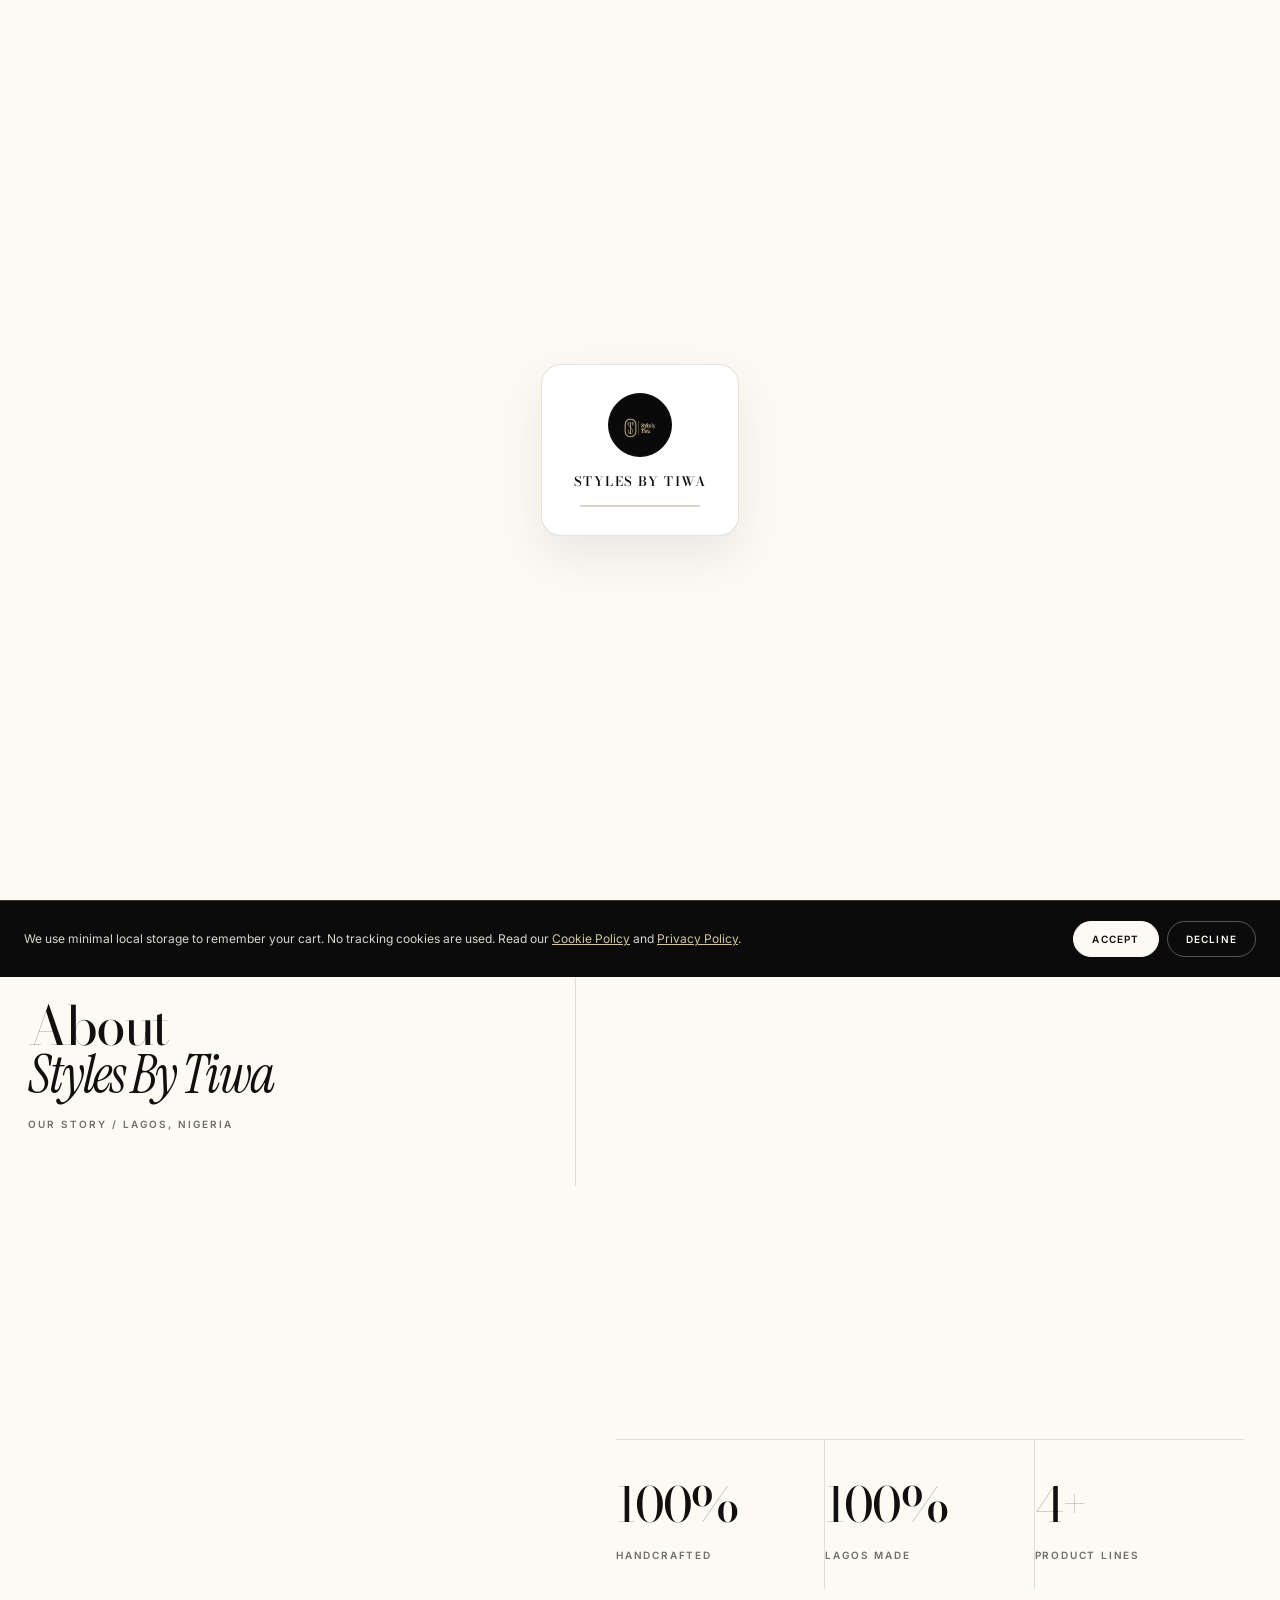
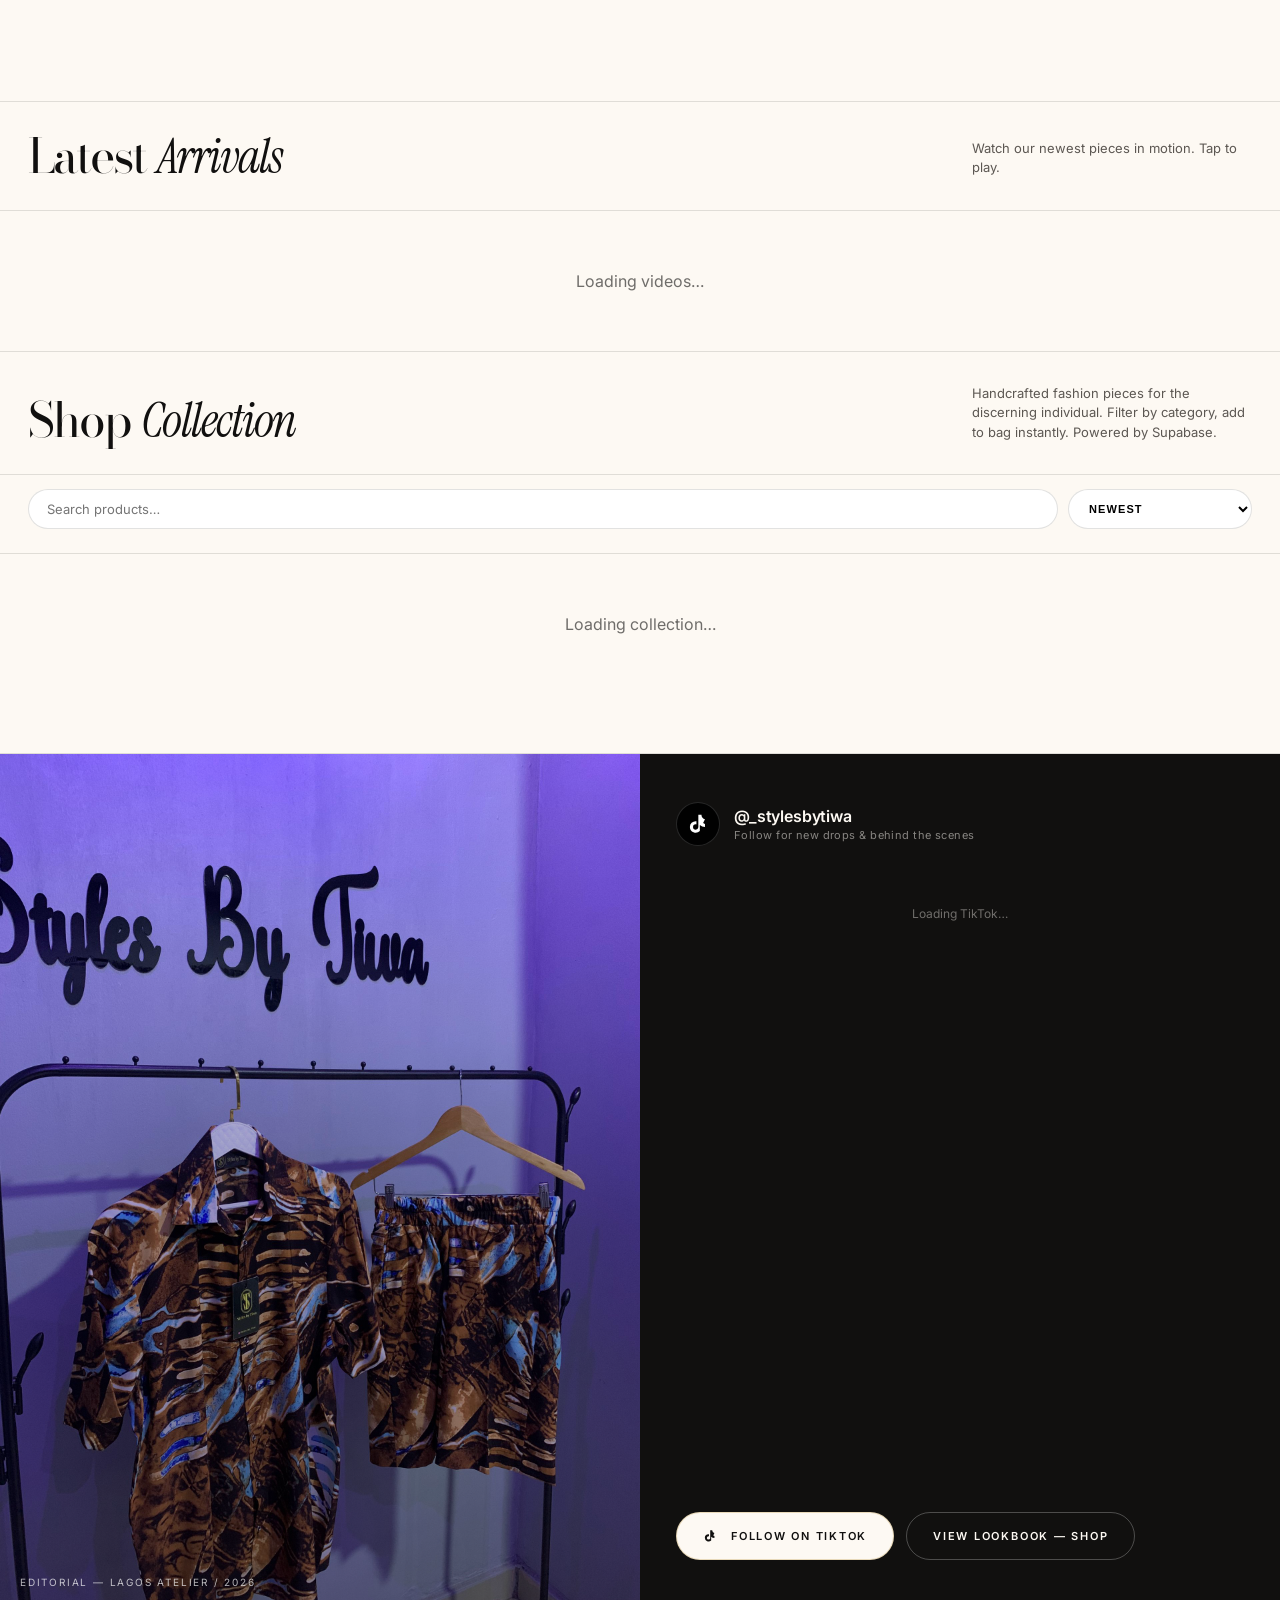
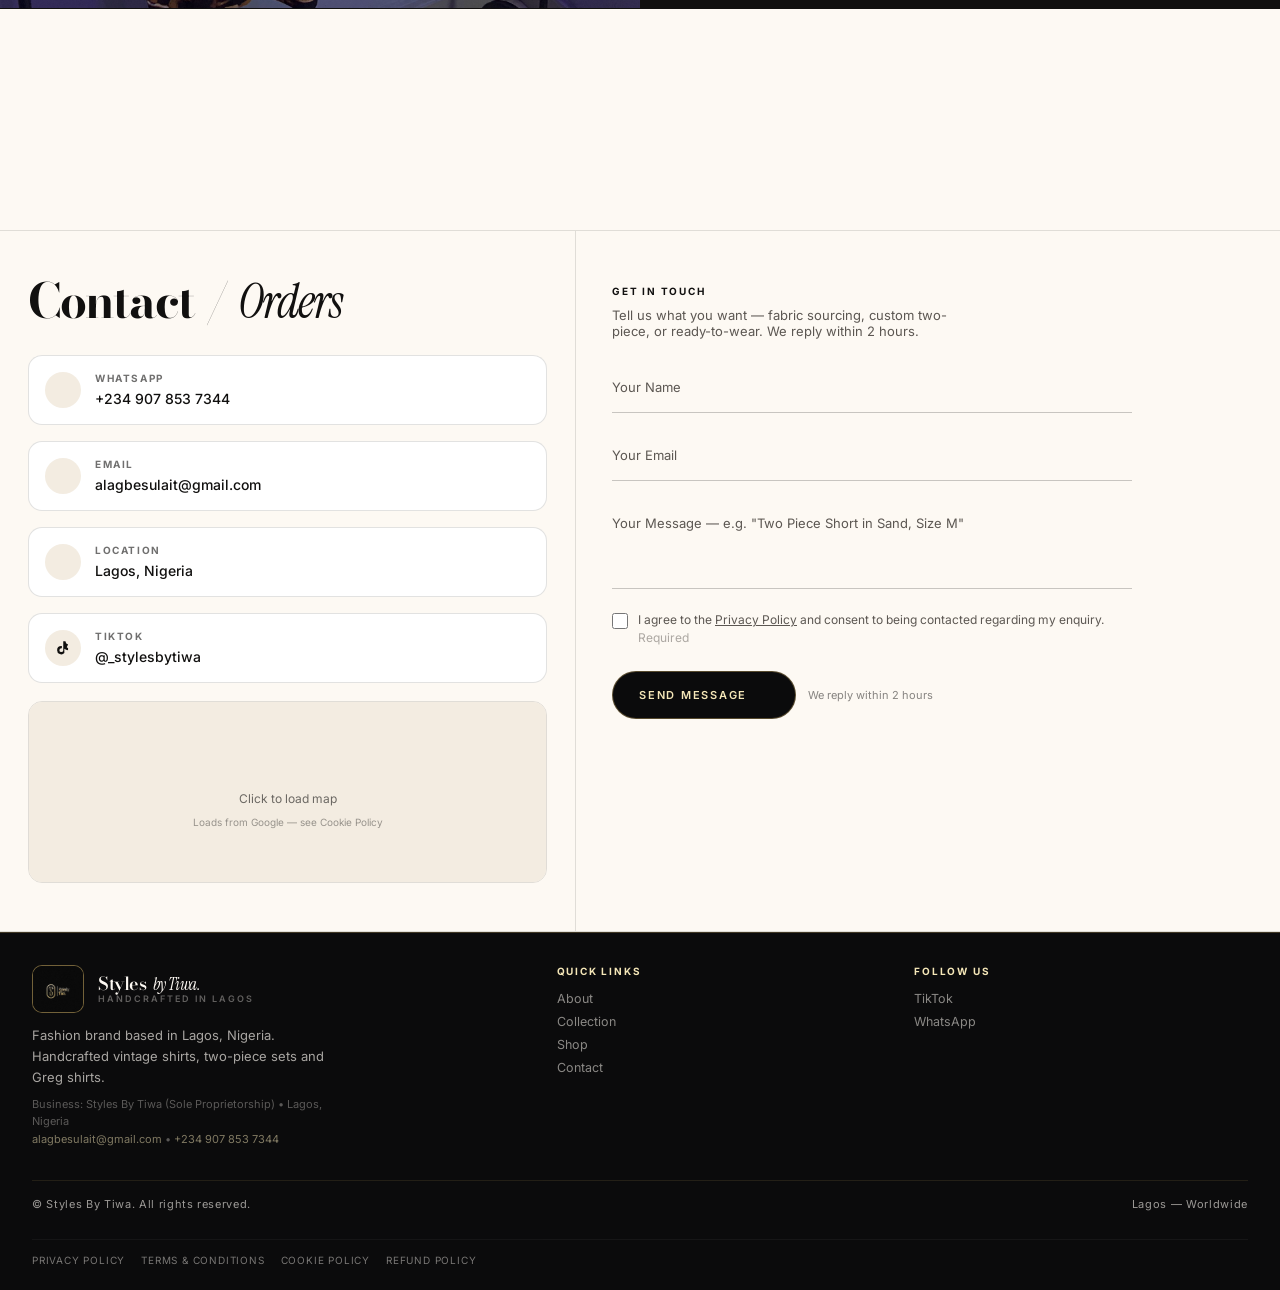
==== commit 64716225: "replace Instagram integration with TikTok: editorial section, contact, footer, JSON-LD, grid, CSS br" ====
--- a/index.html
+++ b/index.html
@@ -3,13 +3,25 @@
 <head>
 <meta charset="UTF-8"/>
 <meta name="viewport" content="width=device-width, initial-scale=1.0"/>
-<meta name="description" content="Styles By Tiwa - Luxury Fashion Brand in Lagos, Nigeria. Vintage shirts, two-piece sets, and Greg shirts."/>
-<meta property="og:title" content="Styles by Tiwa. — Handcrafted in Lagos"/>
-<meta property="og:description" content="Vintage shirts, two-piece sets and Greg shirts. Handcrafted in Lagos."/>
+<meta name="description" content="Styles By Tiwa — Handcrafted fashion brand in Lagos, Nigeria. Shop vintage shirts, two-piece sets, and Greg shirts. Made with care, delivered across Nigeria and worldwide."/>
+<meta name="robots" content="index, follow"/>
+<link rel="canonical" href="https://stylesbytiwa.vercel.app/"/>
+<!-- Open Graph -->
+<meta property="og:title" content="Styles By Tiwa — Handcrafted Fashion in Lagos"/>
+<meta property="og:description" content="Shop vintage shirts, two-piece sets and Greg shirts. Handcrafted in Lagos, Nigeria. Free delivery across Nigeria."/>
 <meta property="og:type" content="website"/>
-<meta property="og:image" content="images/Hero_logo.jpeg"/>
+<meta property="og:url" content="https://stylesbytiwa.vercel.app/"/>
+<meta property="og:image" content="https://stylesbytiwa.vercel.app/images/Hero_logo.jpeg"/>
+<meta property="og:site_name" content="Styles By Tiwa"/>
+<meta property="og:locale" content="en_NG"/>
+<!-- Twitter Card -->
+<meta name="twitter:card" content="summary_large_image"/>
+<meta name="twitter:title" content="Styles By Tiwa — Handcrafted Fashion in Lagos"/>
+<meta name="twitter:description" content="Shop vintage shirts, two-piece sets and Greg shirts. Handcrafted in Lagos, Nigeria."/>
+<meta name="twitter:image" content="https://stylesbytiwa.vercel.app/images/Hero_logo.jpeg"/>
 <meta name="theme-color" content="#0B0B0C"/>
-<title>Styles by Tiwa. — Handcrafted in Lagos</title>
+<meta name="google-site-verification" content="kxB2L_VE8Z29g0dCvT1BBdAtMmgNeYxvOh2nOaUNkM8" />
+<title>Styles By Tiwa — Handcrafted Vintage Shirts &amp; Two-Piece Sets | Lagos, Nigeria</title>
 <link rel="icon" type="image/jpeg" href="images/Hero_logo.jpeg">
 <link rel="apple-touch-icon" href="images/Hero_logo.jpeg">
 <link rel="preconnect" href="https://fonts.googleapis.com">
@@ -18,6 +30,50 @@
 <script src="https://unpkg.com/lucide@latest"></script>
 <script src="https://cdn.jsdelivr.net/npm/@supabase/supabase-js@2.45.4/dist/umd/supabase.min.js"></script>
 <script src="supabase-config.js"></script>
+<!-- JSON-LD Structured Data -->
+<script type="application/ld+json">
+{
+  "@context": "https://schema.org",
+  "@type": "Organization",
+  "name": "Styles By Tiwa",
+  "url": "https://stylesbytiwa.vercel.app/",
+  "logo": "https://stylesbytiwa.vercel.app/images/Hero_logo.jpeg",
+  "description": "Handcrafted fashion brand in Lagos, Nigeria. Vintage shirts, two-piece sets, and Greg shirts.",
+  "foundingLocation": "Lagos, Nigeria",
+  "sameAs": [
+    "https://tiktok.com/@_stylesbytiwa"
+  ],
+  "contactPoint": {
+    "@type": "ContactPoint",
+    "telephone": "+234-907-853-7344",
+    "contactType": "customer service",
+    "availableLanguage": "English"
+  }
+}
+</script>
+<script type="application/ld+json">
+{
+  "@context": "https://schema.org",
+  "@type": "WebSite",
+  "name": "Styles By Tiwa",
+  "url": "https://stylesbytiwa.vercel.app/",
+  "potentialAction": {
+    "@type": "SearchAction",
+    "target": "https://stylesbytiwa.vercel.app/shop.html?q={search_term_string}",
+    "query-input": "required name=search_term_string"
+  }
+}
+</script>
+<script type="application/ld+json">
+{
+  "@context": "https://schema.org",
+  "@type": "BreadcrumbList",
+  "itemListElement": [
+    {"@type": "ListItem", "position": 1, "name": "Home", "item": "https://stylesbytiwa.vercel.app/"},
+    {"@type": "ListItem", "position": 2, "name": "Shop", "item": "https://stylesbytiwa.vercel.app/shop.html"}
+  ]
+}
+</script>
 <style>
 :root{
   --paper:#FDF9F3;
@@ -185,7 +241,7 @@
   .video-card:last-child{border-bottom:none}
   .video-card .play-overlay{opacity:1; background:rgba(0,0,0,.25)}
 }
-/* editorial + instagram */
+/* editorial + tiktok */
 .editorial{display:grid; grid-template-columns:1fr 1fr; min-height:72vh; border-bottom:1px solid var(--line); background:var(--ink); color:var(--paper)}
 .editorial-media{position:relative; overflow:hidden;min-height:400px}
 .editorial-media img,.editorial-media video{width:100%;height:100%;object-fit:cover;display:block}
@@ -193,33 +249,30 @@
 .editorial-content h3{font-family:"Bodoni Moda"; font-size:clamp(32px,4vw,56px); line-height:.95; letter-spacing:-.04em; font-weight:400}
 .editorial-content h3 em{font-family:"Instrument Serif"; font-style:italic}
 .editorial-content p{margin-top:18px; max-width:420px; font-size:14px; line-height:1.7; opacity:.7}
-.ig-header{display:flex;align-items:center;gap:14px;margin-bottom:0}
-.ig-icon{width:44px;height:44px;border-radius:50%;background:linear-gradient(45deg,#f09433,#e6683c,#dc2743,#cc2366,#bc1888);display:grid;place-items:center;color:#fff;flex-shrink:0}
-.ig-header h4{font-size:16px;font-weight:600;letter-spacing:-.01em}
-.ig-handle{font-size:11px;opacity:.5;letter-spacing:.04em;display:block;margin-top:2px}
-.ig-grid{display:grid;grid-template-columns:repeat(3,1fr);gap:6px;flex:1}
-.ig-slot{aspect-ratio:1;border-radius:8px;overflow:hidden;background:rgba(255,255,255,.06);position:relative;cursor:pointer;transition:.3s}
-.ig-slot:hover{opacity:.8}
-.ig-slot img{width:100%;height:100%;object-fit:cover;display:block}
-.ig-placeholder{grid-column:1/-1;text-align:center;padding:40px 20px;opacity:.4;font-size:12px}
-.ig-slot .ig-play{position:absolute;inset:0;display:grid;place-items:center;background:rgba(0,0,0,.3);opacity:0;transition:.25s}
-.ig-slot:hover .ig-play{opacity:1}
-.ig-buttons{display:flex;gap:12px;flex-wrap:wrap}
+.tt-header{display:flex;align-items:center;gap:14px;margin-bottom:0}
+.tt-icon{width:44px;height:44px;border-radius:50%;background:#010101;display:grid;place-items:center;color:#fff;flex-shrink:0;border:1px solid rgba(255,255,255,.15)}
+.tt-header h4{font-size:16px;font-weight:600;letter-spacing:-.01em}
+.tt-handle{font-size:11px;opacity:.5;letter-spacing:.04em;display:block;margin-top:2px}
+.tt-grid{display:grid;grid-template-columns:repeat(3,1fr);gap:6px;flex:1}
+.tt-slot{aspect-ratio:1;border-radius:8px;overflow:hidden;background:rgba(255,255,255,.06);position:relative;cursor:pointer;transition:.3s}
+.tt-slot:hover{opacity:.8}
+.tt-slot img{width:100%;height:100%;object-fit:cover;display:block}
+.tt-placeholder{grid-column:1/-1;text-align:center;padding:40px 20px;opacity:.4;font-size:12px}
+.tt-slot .tt-play{position:absolute;inset:0;display:grid;place-items:center;background:rgba(0,0,0,.3);opacity:0;transition:.25s}
+.tt-slot:hover .tt-play{opacity:1}
+.tt-buttons{display:flex;gap:12px;flex-wrap:wrap}
 @media(max-width:900px){
-  .editorial{grid-template-columns:1fr;min-height:auto}
-  .editorial-media{height:50vh;min-height:300px}
-  .editorial-content{padding:36px 20px;gap:16px}
-  .ig-grid{gap:4px}
+  .tt-grid{gap:4px}
 }
 @media(max-width:560px){
   .editorial-media{height:42vh;min-height:240px}
   .editorial-content{padding:24px 16px;gap:14px}
-  .ig-header h4{font-size:14px}
-  .ig-icon{width:36px;height:36px}
-  .ig-grid{gap:4px}
-  .ig-slot{border-radius:6px}
-  .ig-buttons{flex-direction:column}
-  .ig-buttons a{text-align:center}
+  .tt-header h4{font-size:14px}
+  .tt-icon{width:36px;height:36px}
+  .tt-grid{gap:4px}
+  .tt-slot{border-radius:6px}
+  .tt-buttons{flex-direction:column}
+  .tt-buttons a{text-align:center}
 }
 /* contact */
 .contact{display:grid; grid-template-columns:.9fr 1.1fr; border-bottom:1px solid var(--line)}
@@ -457,8 +510,8 @@
       <div class="stat"><strong>4+</strong><span>Product Lines</span></div>
     </div>
     <div class="reveal" style="margin-top:28px; display:flex; gap:12px; align-items:center; flex-wrap:wrap">
-      <a href="https://www.instagram.com/styles_by_tiwa" target="_blank" class="pill-btn dark"><i data-lucide="instagram" style="width:14px;height:14px"></i> View more on Instagram</a>
-      <span style="font-size:11px; opacity:.5">Follow @styles_by_tiwa</span>
+      <a href="https://tiktok.com/@_stylesbytiwa" target="_blank" class="pill-btn dark"><svg viewBox="0 0 24 24" width="14" height="14" fill="currentColor" style="margin-right:4px"><path d="M19.59 6.69a4.83 4.83 0 0 1-3.77-4.25V2h-3.45v13.67a2.89 2.89 0 0 1-2.88 2.5 2.89 2.89 0 0 1-2.89-2.89 2.89 2.89 0 0 1 2.89-2.89c.28 0 .54.04.79.1v-3.5a6.37 6.37 0 0 0-.79-.05A6.34 6.34 0 0 0 3.15 15.2a6.34 6.34 0 0 0 10.86 4.46V13.2a8.19 8.19 0 0 0 5.58 2.18v-3.45a4.85 4.85 0 0 1-2-.94z"/></svg> View more on TikTok</a>
+      <span style="font-size:11px; opacity:.5">Follow @_stylesbytiwa</span>
     </div>
   </div>
 </section>
@@ -492,18 +545,18 @@
 <section class="editorial" id="editorial">
   <div class="editorial-media"><img src="images/Vintage%20shirt.jpeg" alt="Editorial - Vintage Shirt"/><div style="position:absolute; inset:0; background:linear-gradient(0deg, rgba(0,0,0,.45), transparent)"></div><div style="position:absolute; left:20px; bottom:20px; font-size:10px; letter-spacing:.18em; text-transform:uppercase; opacity:.7; color:#fff">Editorial — Lagos Atelier / 2026</div></div>
   <div class="editorial-content">
-    <div class="ig-header">
-      <div class="ig-icon"><i data-lucide="instagram" style="width:20px;height:20px"></i></div>
+    <div class="tt-header">
+      <div class="tt-icon"><svg viewBox="0 0 24 24" width="22" height="22" fill="currentColor"><path d="M19.59 6.69a4.83 4.83 0 0 1-3.77-4.25V2h-3.45v13.67a2.89 2.89 0 0 1-2.88 2.5 2.89 2.89 0 0 1-2.89-2.89 2.89 2.89 0 0 1 2.89-2.89c.28 0 .54.04.79.1v-3.5a6.37 6.37 0 0 0-.79-.05A6.34 6.34 0 0 0 3.15 15.2a6.34 6.34 0 0 0 10.86 4.46V13.2a8.19 8.19 0 0 0 5.58 2.18v-3.45a4.85 4.85 0 0 1-2-.94z"/></svg></div>
       <div>
-        <h4>@styles_by_tiwa</h4>
-        <span class="ig-handle">Follow for new drops & behind the scenes</span>
+        <h4>@_stylesbytiwa</h4>
+        <span class="tt-handle">Follow for new drops & behind the scenes</span>
       </div>
     </div>
-    <div class="ig-grid" id="igGrid">
-      <div class="ig-placeholder">Loading Instagram…</div>
-    </div>
-    <div class="ig-buttons">
-      <a href="https://instagram.com/styles_by_tiwa" target="_blank" class="btn-primary" style="background:var(--paper);color:var(--ink)"><i data-lucide="instagram" style="width:14px;height:14px"></i> Follow on Instagram</a>
+    <div class="tt-grid" id="ttGrid">
+      <div class="tt-placeholder">Loading TikTok…</div>
+    </div>
+    <div class="tt-buttons">
+      <a href="https://tiktok.com/@_stylesbytiwa" target="_blank" rel="noopener noreferrer" class="btn-primary" style="background:var(--paper);color:var(--ink)"><svg viewBox="0 0 24 24" width="14" height="14" fill="currentColor" style="margin-right:4px"><path d="M19.59 6.69a4.83 4.83 0 0 1-3.77-4.25V2h-3.45v13.67a2.89 2.89 0 0 1-2.88 2.5 2.89 2.89 0 0 1-2.89-2.89 2.89 2.89 0 0 1 2.89-2.89c.28 0 .54.04.79.1v-3.5a6.37 6.37 0 0 0-.79-.05A6.34 6.34 0 0 0 3.15 15.2a6.34 6.34 0 0 0 10.86 4.46V13.2a8.19 8.19 0 0 0 5.58 2.18v-3.45a4.85 4.85 0 0 1-2-.94z"/></svg> Follow on TikTok</a>
       <a href="shop.html" class="btn-primary" style="background:transparent;color:var(--paper);border:1px solid rgba(255,255,255,.25)">View Lookbook — Shop</a>
     </div>
   </div>
@@ -523,7 +576,7 @@
       <div class="contact-item"><i><span data-lucide="phone" style="width:16px;height:16px"></span></i><div><b>WhatsApp</b><span><a href="https://wa.me/2349078537344" target="_blank">+234 907 853 7344</a></span></div></div>
       <div class="contact-item"><i><span data-lucide="mail" style="width:16px;height:16px"></span></i><div><b>Email</b><span><a href="mailto:alagbesulait@gmail.com">alagbesulait@gmail.com</a></span></div></div>
       <div class="contact-item"><i><span data-lucide="map-pin" style="width:16px;height:16px"></span></i><div><b>Location</b><span>Lagos, Nigeria</span></div></div>
-      <div class="contact-item"><i><span data-lucide="instagram" style="width:16px;height:16px"></span></i><div><b>Instagram</b><span><a href="https://instagram.com/styles_by_tiwa" target="_blank">@styles_by_tiwa</a></span></div></div>
+      <div class="contact-item"><i><svg viewBox="0 0 24 24" width="16" height="16" fill="currentColor"><path d="M19.59 6.69a4.83 4.83 0 0 1-3.77-4.25V2h-3.45v13.67a2.89 2.89 0 0 1-2.88 2.5 2.89 2.89 0 0 1-2.89-2.89 2.89 2.89 0 0 1 2.89-2.89c.28 0 .54.04.79.1v-3.5a6.37 6.37 0 0 0-.79-.05A6.34 6.34 0 0 0 3.15 15.2a6.34 6.34 0 0 0 10.86 4.46V13.2a8.19 8.19 0 0 0 5.58 2.18v-3.45a4.85 4.85 0 0 1-2-.94z"/></svg></i><div><b>TikTok</b><span><a href="https://tiktok.com/@_stylesbytiwa" target="_blank">@_stylesbytiwa</a></span></div></div>
     </div>
     <div style="margin-top:18px; border-radius:14px; overflow:hidden; border:1px solid var(--line)" id="mapContainer">
       <div id="mapPlaceholder" style="height:180px;display:flex;flex-direction:column;align-items:center;justify-content:center;gap:10px;background:var(--paper-2);cursor:pointer" onclick="loadMap()" role="button" tabindex="0" aria-label="Load Google Maps">
@@ -555,7 +608,7 @@
     <p style="margin-top:8px;font-size:11px;opacity:.5;line-height:1.6">Business: Styles By Tiwa (Sole Proprietorship) &bull; Lagos, Nigeria<br/><a href="mailto:alagbesulait@gmail.com" style="color:var(--gold-light)">alagbesulait@gmail.com</a> &bull; <a href="https://wa.me/2349078537344" style="color:var(--gold-light)">+234 907 853 7344</a></p>
   </div>
   <div><h5>Quick Links</h5><div class="footer-links"><a href="#about">About</a><a href="#collection">Collection</a><a href="shop.html">Shop</a><a href="#contact">Contact</a></div></div>
-  <div><h5>Follow Us</h5><div class="footer-links"><a href="https://instagram.com/styles_by_tiwa" target="_blank">Instagram</a><a href="https://tiktok.com/@_stylesbytiwa" target="_blank">TikTok</a><a href="https://wa.me/2349078537344" target="_blank">WhatsApp</a></div></div>
+  <div><h5>Follow Us</h5><div class="footer-links"><a href="https://tiktok.com/@_stylesbytiwa" target="_blank">TikTok</a><a href="https://wa.me/2349078537344" target="_blank">WhatsApp</a></div></div>
   <div class="copy"><span>&copy; <span id="y"></span> Styles By Tiwa. All rights reserved.</span><span style="display:flex; gap:12px; align-items:center"><i data-lucide="heart" style="width:12px;height:12px"></i> Lagos — Worldwide</span></div>
   <div style="grid-column:1/-1; border-top:1px solid rgba(255,255,255,.1); padding-top:14px; margin-top:4px; display:flex; gap:16px; flex-wrap:wrap; font-size:10px; letter-spacing:.08em; text-transform:uppercase; opacity:.45">
     <a href="privacy-policy.html">Privacy Policy</a>
@@ -696,6 +749,8 @@
       if(prod) openLightbox(prod.imgs || [prod.img]);
     });
   });
+  // Product JSON-LD for SEO
+  injectProductSchema(list);
 }
 filtersEl.addEventListener('click', e=>{
   if(e.target.classList.contains('filter')){
@@ -830,6 +885,27 @@
   });
 }, {passive:true});
 
+// Product JSON-LD for SEO
+function injectProductSchema(list){
+  document.querySelectorAll('.product-schema').forEach(el=>el.remove());
+  const baseUrl = 'https://stylesbytiwa.vercel.app/';
+  const schema = list.slice(0, 20).map(p=>({
+    "@context":"https://schema.org",
+    "@type":"Product",
+    "name":p.title,
+    "image":p.img?.startsWith('http') ? p.img : baseUrl + p.img,
+    "description":p.title + " — Handcrafted by Styles By Tiwa in Lagos, Nigeria.",
+    "brand":{"@type":"Brand","name":"Styles By Tiwa"},
+    "offers":{"@type":"Offer","priceCurrency":"NGN","price":p.price,"availability":"https://schema.org/InStock","url":baseUrl+"shop.html"},
+    "category":p.cat
+  }));
+  const el = document.createElement('script');
+  el.type = 'application/ld+json';
+  el.className = 'product-schema';
+  el.textContent = JSON.stringify(schema.length === 1 ? schema[0] : schema);
+  document.head.appendChild(el);
+}
+
 // map lazy load behind consent
 function loadMap(){
   const c=localStorage.getItem('sbt_cookie_consent');
@@ -846,7 +922,7 @@
 loadProducts();
 loadVideos();
 loadFeaturedVideo();
-loadInstagramGrid();
+loadTikTokGrid();
 
 // 🎬 LOAD FEATURED VIDEO (hero right side — from site_config)
 async function loadFeaturedVideo(){
@@ -866,25 +942,24 @@
   }
 }
 
-// 📸 INSTAGRAM GRID (static thumbnails linking to profile)
-function loadInstagramGrid(){
-  const grid = document.getElementById('igGrid');
+// 📸 TIKTOK GRID (static thumbnails linking to TikTok profile)
+function loadTikTokGrid(){
+  const grid = document.getElementById('ttGrid');
   if(!grid) return;
   const posts = [
-    {img:'images/product1.jpeg', link:'https://www.instagram.com/styles_by_tiwa/'},
-    {img:'images/Two piece set.jpeg', link:'https://www.instagram.com/styles_by_tiwa/'},
-    {img:'images/product2.jpeg', link:'https://www.instagram.com/styles_by_tiwa/'},
-    {img:'images/Vintage shirt.jpeg', link:'https://www.instagram.com/styles_by_tiwa/'},
-    {img:'images/product3.jpeg', link:'https://www.instagram.com/styles_by_tiwa/'},
-    {img:'images/Vintage_shirt.jpeg', link:'https://www.instagram.com/styles_by_tiwa/'},
+    {img:'images/product1.jpeg', link:'https://tiktok.com/@_stylesbytiwa'},
+    {img:'images/Two piece set.jpeg', link:'https://tiktok.com/@_stylesbytiwa'},
+    {img:'images/product2.jpeg', link:'https://tiktok.com/@_stylesbytiwa'},
+    {img:'images/Vintage shirt.jpeg', link:'https://tiktok.com/@_stylesbytiwa'},
+    {img:'images/product3.jpeg', link:'https://tiktok.com/@_stylesbytiwa'},
+    {img:'images/Vintage_shirt.jpeg', link:'https://tiktok.com/@_stylesbytiwa'},
   ];
   grid.innerHTML = posts.map(p => `
-    <a href="${p.link}" target="_blank" class="ig-slot" rel="noopener noreferrer">
-      <img src="${p.img}" alt="Styles By Tiwa - Instagram post" loading="lazy"/>
-      <div class="ig-play"><i data-lucide="instagram" style="width:20px;height:20px;color:#fff"></i></div>
+    <a href="${p.link}" target="_blank" class="tt-slot" rel="noopener noreferrer">
+      <img src="${p.img}" alt="Styles By Tiwa - TikTok content" loading="lazy"/>
+      <div class="tt-play"><svg viewBox="0 0 24 24" width="20" height="20" fill="#fff"><path d="M19.59 6.69a4.83 4.83 0 0 1-3.77-4.25V2h-3.45v13.67a2.89 2.89 0 0 1-2.88 2.5 2.89 2.89 0 0 1-2.89-2.89 2.89 2.89 0 0 1 2.89-2.89c.28 0 .54.04.79.1v-3.5a6.37 6.37 0 0 0-.79-.05A6.34 6.34 0 0 0 3.15 15.2a6.34 6.34 0 0 0 10.86 4.46V13.2a8.19 8.19 0 0 0 5.58 2.18v-3.45a4.85 4.85 0 0 1-2-.94z"/></svg></div>
     </a>
   `).join('');
-  if(typeof lucide !== 'undefined') lucide.createIcons();
 }
 
 // 🎬 LOAD VIDEOS FROM SUPABASE
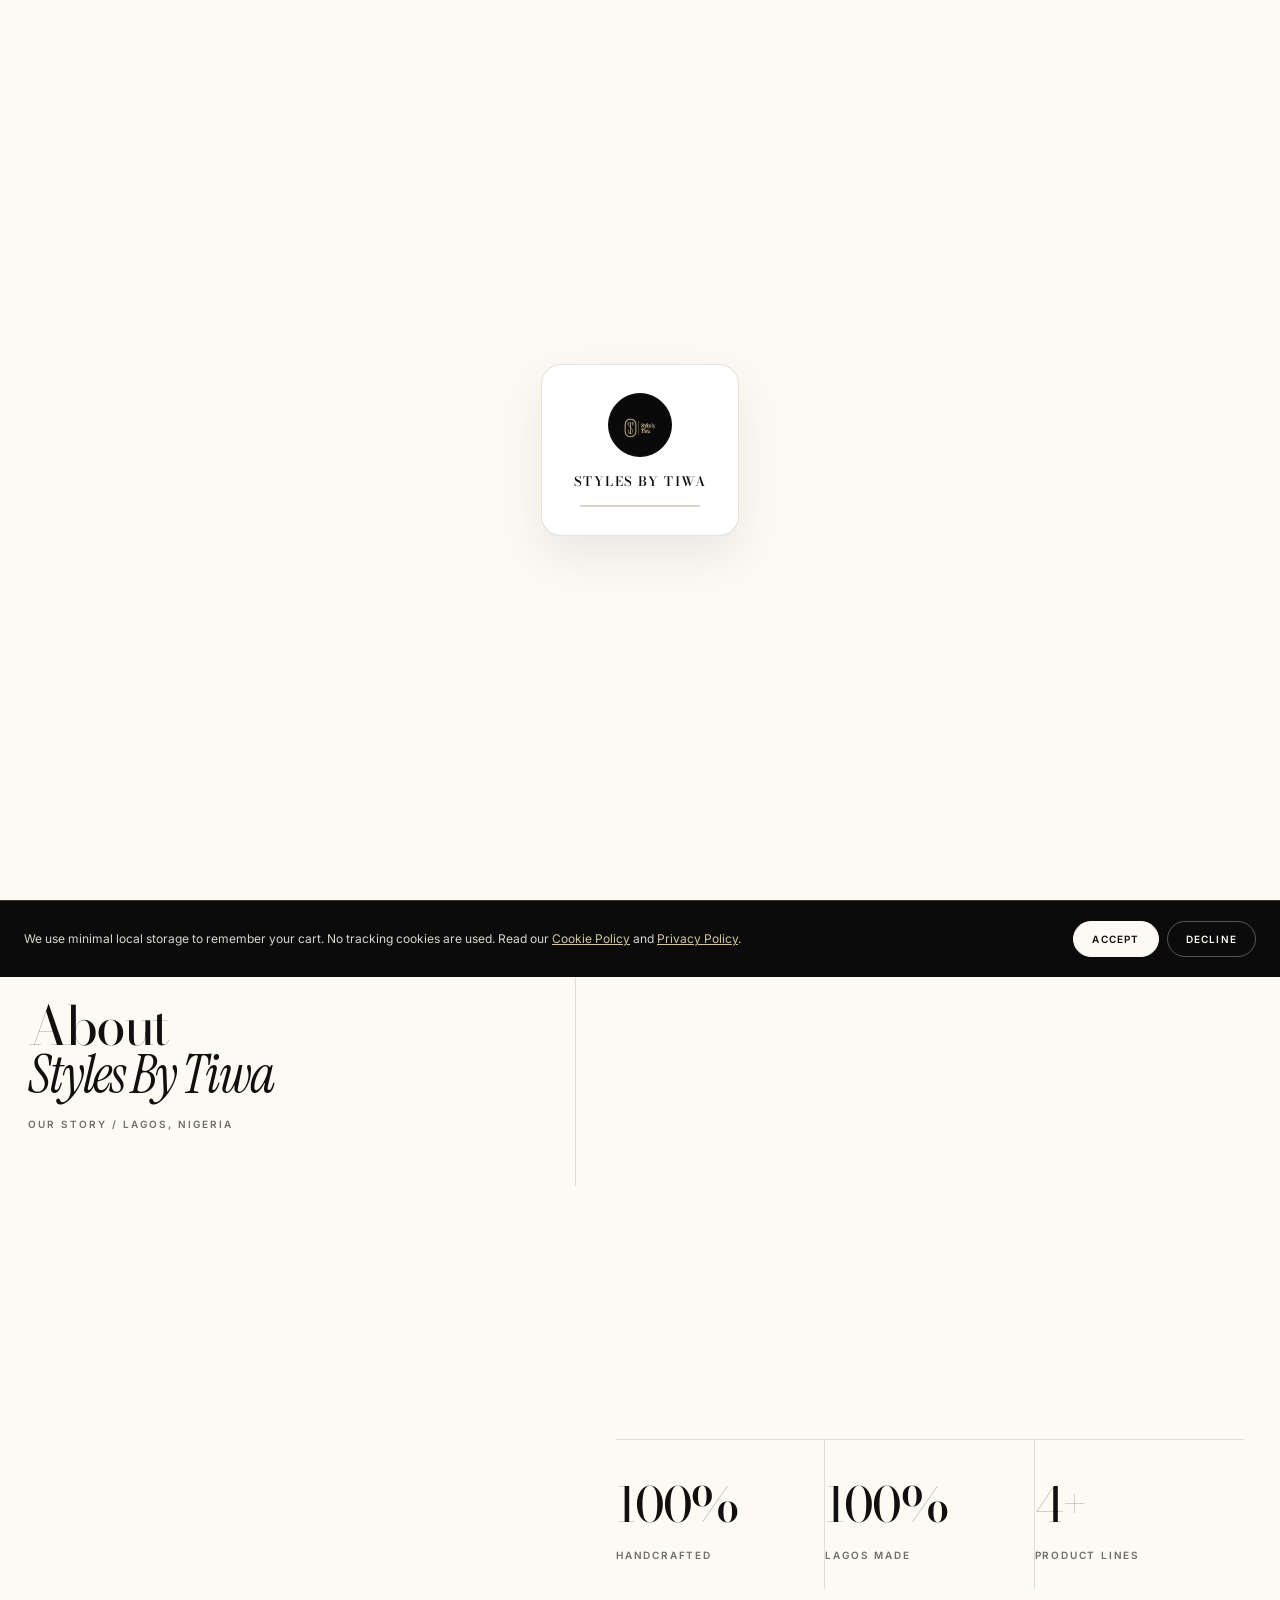
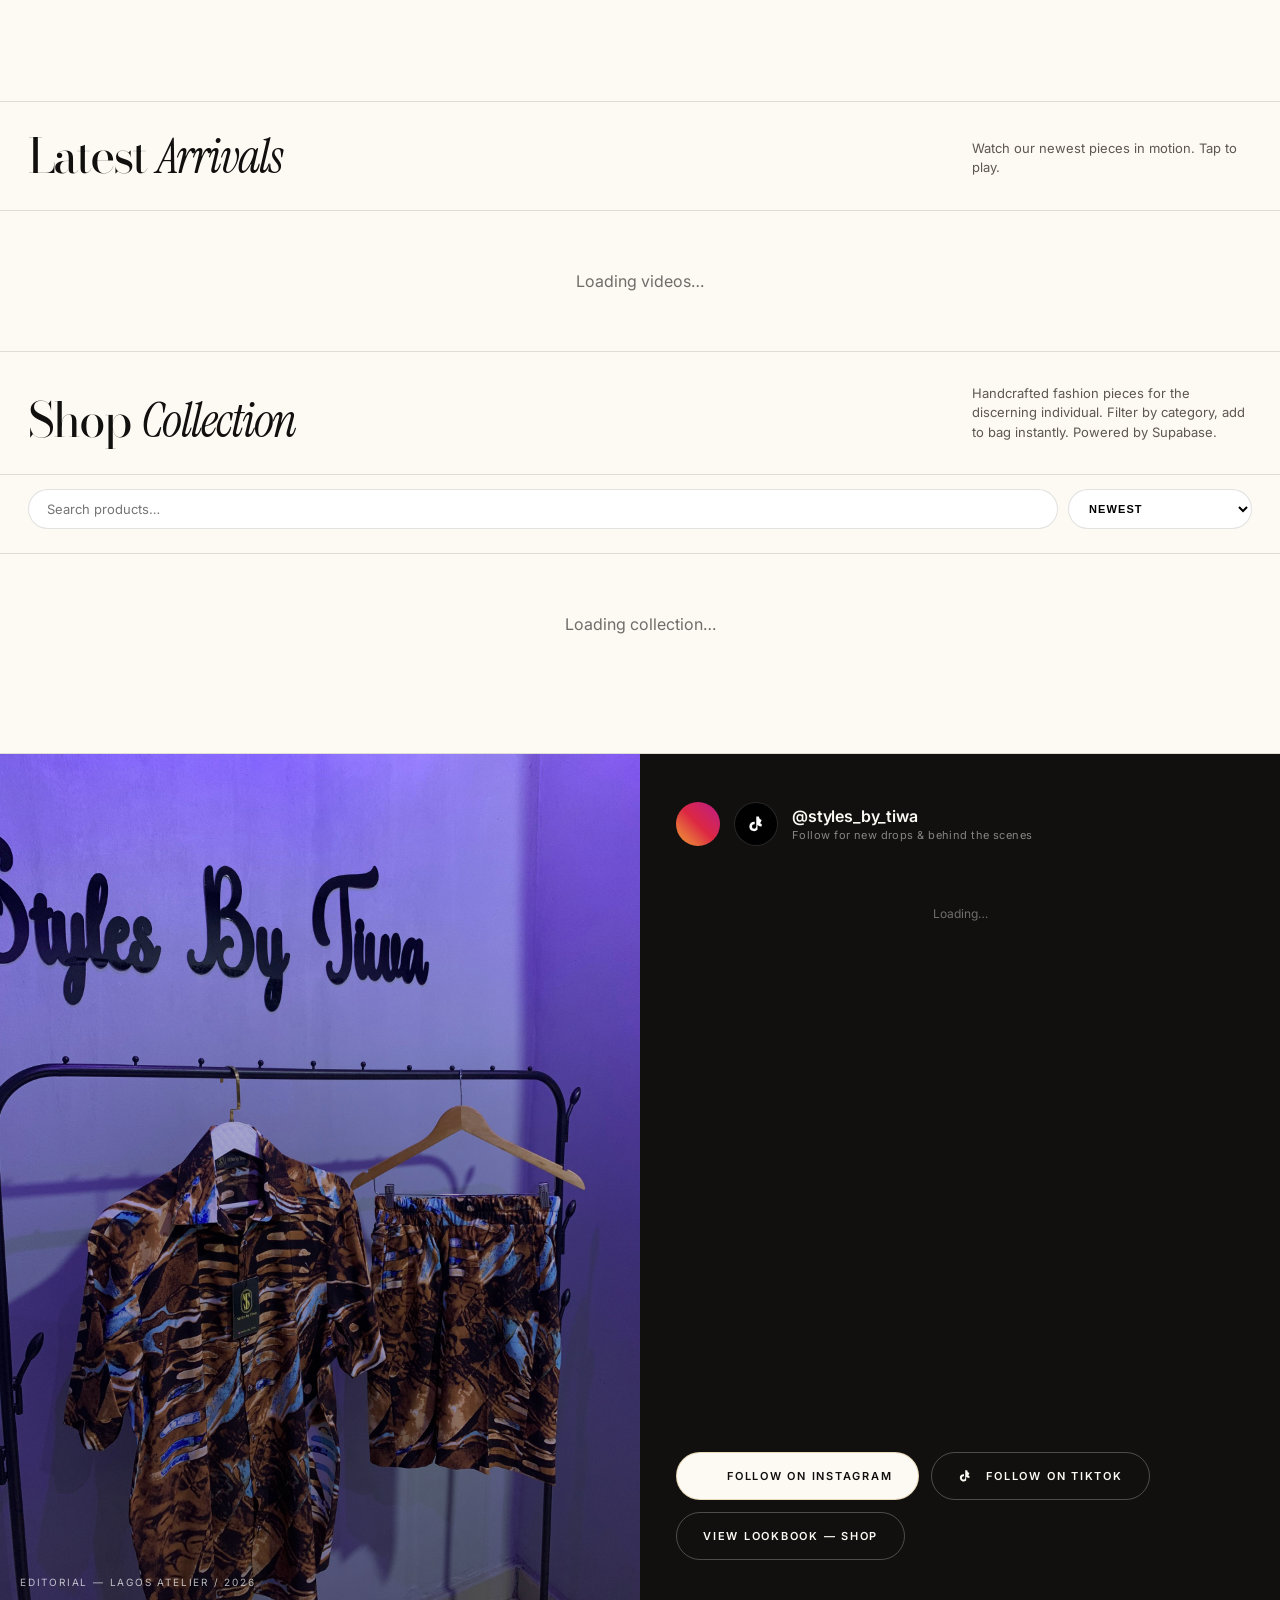
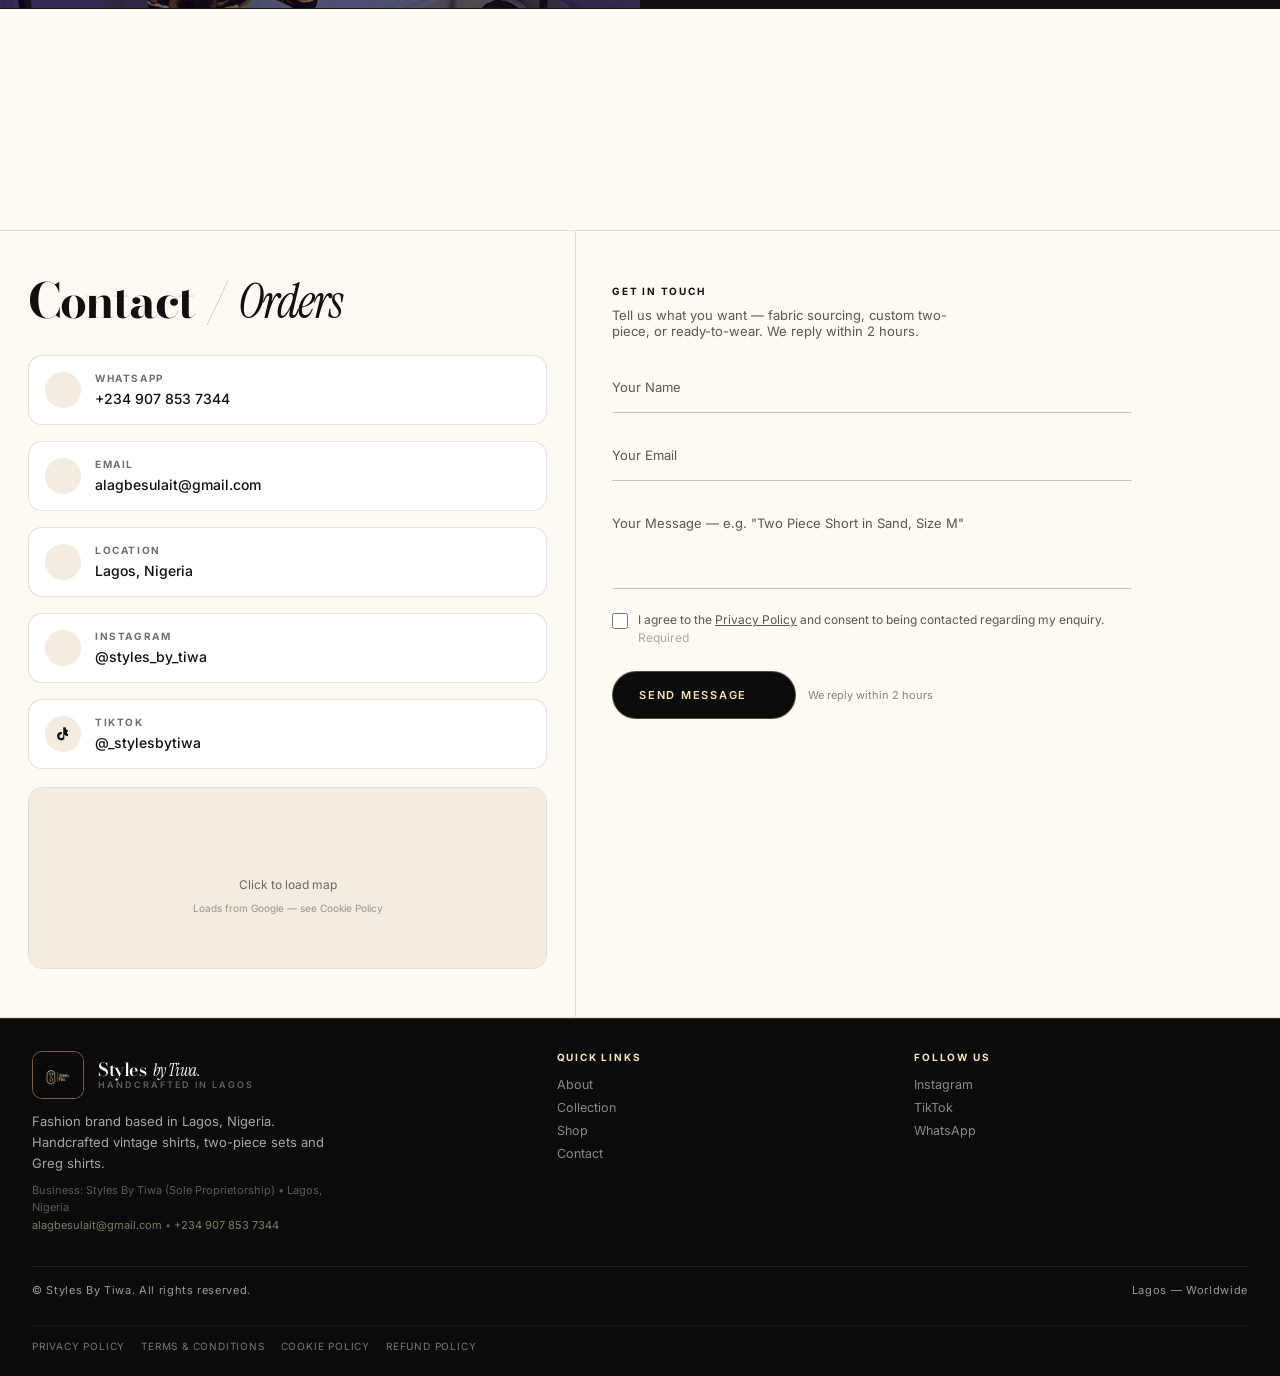
==== commit 33787747: "restore Instagram alongside TikTok: social grid with both platforms, editorial section, contact, foo" ====
--- a/index.html
+++ b/index.html
@@ -41,6 +41,7 @@
   "description": "Handcrafted fashion brand in Lagos, Nigeria. Vintage shirts, two-piece sets, and Greg shirts.",
   "foundingLocation": "Lagos, Nigeria",
   "sameAs": [
+    "https://www.instagram.com/styles_by_tiwa",
     "https://tiktok.com/@_stylesbytiwa"
   ],
   "contactPoint": {
@@ -241,7 +242,7 @@
   .video-card:last-child{border-bottom:none}
   .video-card .play-overlay{opacity:1; background:rgba(0,0,0,.25)}
 }
-/* editorial + tiktok */
+/* editorial + social */
 .editorial{display:grid; grid-template-columns:1fr 1fr; min-height:72vh; border-bottom:1px solid var(--line); background:var(--ink); color:var(--paper)}
 .editorial-media{position:relative; overflow:hidden;min-height:400px}
 .editorial-media img,.editorial-media video{width:100%;height:100%;object-fit:cover;display:block}
@@ -249,30 +250,35 @@
 .editorial-content h3{font-family:"Bodoni Moda"; font-size:clamp(32px,4vw,56px); line-height:.95; letter-spacing:-.04em; font-weight:400}
 .editorial-content h3 em{font-family:"Instrument Serif"; font-style:italic}
 .editorial-content p{margin-top:18px; max-width:420px; font-size:14px; line-height:1.7; opacity:.7}
-.tt-header{display:flex;align-items:center;gap:14px;margin-bottom:0}
-.tt-icon{width:44px;height:44px;border-radius:50%;background:#010101;display:grid;place-items:center;color:#fff;flex-shrink:0;border:1px solid rgba(255,255,255,.15)}
-.tt-header h4{font-size:16px;font-weight:600;letter-spacing:-.01em}
-.tt-handle{font-size:11px;opacity:.5;letter-spacing:.04em;display:block;margin-top:2px}
-.tt-grid{display:grid;grid-template-columns:repeat(3,1fr);gap:6px;flex:1}
-.tt-slot{aspect-ratio:1;border-radius:8px;overflow:hidden;background:rgba(255,255,255,.06);position:relative;cursor:pointer;transition:.3s}
-.tt-slot:hover{opacity:.8}
-.tt-slot img{width:100%;height:100%;object-fit:cover;display:block}
-.tt-placeholder{grid-column:1/-1;text-align:center;padding:40px 20px;opacity:.4;font-size:12px}
-.tt-slot .tt-play{position:absolute;inset:0;display:grid;place-items:center;background:rgba(0,0,0,.3);opacity:0;transition:.25s}
-.tt-slot:hover .tt-play{opacity:1}
-.tt-buttons{display:flex;gap:12px;flex-wrap:wrap}
+.social-header{display:flex;align-items:center;gap:14px;margin-bottom:0}
+.social-icon{width:44px;height:44px;border-radius:50%;display:grid;place-items:center;color:#fff;flex-shrink:0}
+.social-icon.ig{background:linear-gradient(45deg,#f09433,#e6683c,#dc2743,#cc2366,#bc1888)}
+.social-icon.tt{background:#010101;border:1px solid rgba(255,255,255,.15)}
+.social-header h4{font-size:16px;font-weight:600;letter-spacing:-.01em}
+.social-handle{font-size:11px;opacity:.5;letter-spacing:.04em;display:block;margin-top:2px}
+.social-grid{display:grid;grid-template-columns:repeat(3,1fr);gap:6px;flex:1}
+.social-slot{aspect-ratio:1;border-radius:8px;overflow:hidden;background:rgba(255,255,255,.06);position:relative;cursor:pointer;transition:.3s}
+.social-slot:hover{opacity:.8}
+.social-slot img{width:100%;height:100%;object-fit:cover;display:block}
+.social-placeholder{grid-column:1/-1;text-align:center;padding:40px 20px;opacity:.4;font-size:12px}
+.social-slot .play-overlay{position:absolute;inset:0;display:grid;place-items:center;background:rgba(0,0,0,.3);opacity:0;transition:.25s}
+.social-slot:hover .play-overlay{opacity:1}
+.social-buttons{display:flex;gap:12px;flex-wrap:wrap}
 @media(max-width:900px){
-  .tt-grid{gap:4px}
+  .editorial{grid-template-columns:1fr;min-height:auto}
+  .editorial-media{height:50vh;min-height:300px}
+  .editorial-content{padding:36px 20px;gap:16px}
+  .social-grid{gap:4px}
 }
 @media(max-width:560px){
   .editorial-media{height:42vh;min-height:240px}
   .editorial-content{padding:24px 16px;gap:14px}
-  .tt-header h4{font-size:14px}
-  .tt-icon{width:36px;height:36px}
-  .tt-grid{gap:4px}
-  .tt-slot{border-radius:6px}
-  .tt-buttons{flex-direction:column}
-  .tt-buttons a{text-align:center}
+  .social-header h4{font-size:14px}
+  .social-icon{width:36px;height:36px}
+  .social-grid{gap:4px}
+  .social-slot{border-radius:6px}
+  .social-buttons{flex-direction:column}
+  .social-buttons a{text-align:center}
 }
 /* contact */
 .contact{display:grid; grid-template-columns:.9fr 1.1fr; border-bottom:1px solid var(--line)}
@@ -510,8 +516,9 @@
       <div class="stat"><strong>4+</strong><span>Product Lines</span></div>
     </div>
     <div class="reveal" style="margin-top:28px; display:flex; gap:12px; align-items:center; flex-wrap:wrap">
-      <a href="https://tiktok.com/@_stylesbytiwa" target="_blank" class="pill-btn dark"><svg viewBox="0 0 24 24" width="14" height="14" fill="currentColor" style="margin-right:4px"><path d="M19.59 6.69a4.83 4.83 0 0 1-3.77-4.25V2h-3.45v13.67a2.89 2.89 0 0 1-2.88 2.5 2.89 2.89 0 0 1-2.89-2.89 2.89 2.89 0 0 1 2.89-2.89c.28 0 .54.04.79.1v-3.5a6.37 6.37 0 0 0-.79-.05A6.34 6.34 0 0 0 3.15 15.2a6.34 6.34 0 0 0 10.86 4.46V13.2a8.19 8.19 0 0 0 5.58 2.18v-3.45a4.85 4.85 0 0 1-2-.94z"/></svg> View more on TikTok</a>
-      <span style="font-size:11px; opacity:.5">Follow @_stylesbytiwa</span>
+      <a href="https://www.instagram.com/styles_by_tiwa" target="_blank" class="pill-btn dark"><i data-lucide="instagram" style="width:14px;height:14px"></i> View more on Instagram</a>
+      <a href="https://tiktok.com/@_stylesbytiwa" target="_blank" class="pill-btn dark" style="border-color:#010101;background:#010101;color:#fff"><svg viewBox="0 0 24 24" width="14" height="14" fill="currentColor" style="margin-right:2px"><path d="M19.59 6.69a4.83 4.83 0 0 1-3.77-4.25V2h-3.45v13.67a2.89 2.89 0 0 1-2.88 2.5 2.89 2.89 0 0 1-2.89-2.89 2.89 2.89 0 0 1 2.89-2.89c.28 0 .54.04.79.1v-3.5a6.37 6.37 0 0 0-.79-.05A6.34 6.34 0 0 0 3.15 15.2a6.34 6.34 0 0 0 10.86 4.46V13.2a8.19 8.19 0 0 0 5.58 2.18v-3.45a4.85 4.85 0 0 1-2-.94z"/></svg> Follow on TikTok</a>
+      <span style="font-size:11px; opacity:.5">Follow @styles_by_tiwa</span>
     </div>
   </div>
 </section>
@@ -545,18 +552,20 @@
 <section class="editorial" id="editorial">
   <div class="editorial-media"><img src="images/Vintage%20shirt.jpeg" alt="Editorial - Vintage Shirt"/><div style="position:absolute; inset:0; background:linear-gradient(0deg, rgba(0,0,0,.45), transparent)"></div><div style="position:absolute; left:20px; bottom:20px; font-size:10px; letter-spacing:.18em; text-transform:uppercase; opacity:.7; color:#fff">Editorial — Lagos Atelier / 2026</div></div>
   <div class="editorial-content">
-    <div class="tt-header">
-      <div class="tt-icon"><svg viewBox="0 0 24 24" width="22" height="22" fill="currentColor"><path d="M19.59 6.69a4.83 4.83 0 0 1-3.77-4.25V2h-3.45v13.67a2.89 2.89 0 0 1-2.88 2.5 2.89 2.89 0 0 1-2.89-2.89 2.89 2.89 0 0 1 2.89-2.89c.28 0 .54.04.79.1v-3.5a6.37 6.37 0 0 0-.79-.05A6.34 6.34 0 0 0 3.15 15.2a6.34 6.34 0 0 0 10.86 4.46V13.2a8.19 8.19 0 0 0 5.58 2.18v-3.45a4.85 4.85 0 0 1-2-.94z"/></svg></div>
+    <div class="social-header">
+      <div class="social-icon ig"><i data-lucide="instagram" style="width:20px;height:20px"></i></div>
+      <div class="social-icon tt"><svg viewBox="0 0 24 24" width="18" height="18" fill="currentColor"><path d="M19.59 6.69a4.83 4.83 0 0 1-3.77-4.25V2h-3.45v13.67a2.89 2.89 0 0 1-2.88 2.5 2.89 2.89 0 0 1-2.89-2.89 2.89 2.89 0 0 1 2.89-2.89c.28 0 .54.04.79.1v-3.5a6.37 6.37 0 0 0-.79-.05A6.34 6.34 0 0 0 3.15 15.2a6.34 6.34 0 0 0 10.86 4.46V13.2a8.19 8.19 0 0 0 5.58 2.18v-3.45a4.85 4.85 0 0 1-2-.94z"/></svg></div>
       <div>
-        <h4>@_stylesbytiwa</h4>
-        <span class="tt-handle">Follow for new drops & behind the scenes</span>
+        <h4>@styles_by_tiwa</h4>
+        <span class="social-handle">Follow for new drops & behind the scenes</span>
       </div>
     </div>
-    <div class="tt-grid" id="ttGrid">
-      <div class="tt-placeholder">Loading TikTok…</div>
+    <div class="social-grid" id="socialGrid">
+      <div class="social-placeholder">Loading…</div>
     </div>
-    <div class="tt-buttons">
-      <a href="https://tiktok.com/@_stylesbytiwa" target="_blank" rel="noopener noreferrer" class="btn-primary" style="background:var(--paper);color:var(--ink)"><svg viewBox="0 0 24 24" width="14" height="14" fill="currentColor" style="margin-right:4px"><path d="M19.59 6.69a4.83 4.83 0 0 1-3.77-4.25V2h-3.45v13.67a2.89 2.89 0 0 1-2.88 2.5 2.89 2.89 0 0 1-2.89-2.89 2.89 2.89 0 0 1 2.89-2.89c.28 0 .54.04.79.1v-3.5a6.37 6.37 0 0 0-.79-.05A6.34 6.34 0 0 0 3.15 15.2a6.34 6.34 0 0 0 10.86 4.46V13.2a8.19 8.19 0 0 0 5.58 2.18v-3.45a4.85 4.85 0 0 1-2-.94z"/></svg> Follow on TikTok</a>
+    <div class="social-buttons">
+      <a href="https://instagram.com/styles_by_tiwa" target="_blank" rel="noopener noreferrer" class="btn-primary" style="background:var(--paper);color:var(--ink)"><i data-lucide="instagram" style="width:14px;height:14px"></i> Follow on Instagram</a>
+      <a href="https://tiktok.com/@_stylesbytiwa" target="_blank" rel="noopener noreferrer" class="btn-primary" style="background:transparent;color:var(--paper);border:1px solid rgba(255,255,255,.25)"><svg viewBox="0 0 24 24" width="14" height="14" fill="currentColor" style="margin-right:4px"><path d="M19.59 6.69a4.83 4.83 0 0 1-3.77-4.25V2h-3.45v13.67a2.89 2.89 0 0 1-2.88 2.5 2.89 2.89 0 0 1-2.89-2.89 2.89 2.89 0 0 1 2.89-2.89c.28 0 .54.04.79.1v-3.5a6.37 6.37 0 0 0-.79-.05A6.34 6.34 0 0 0 3.15 15.2a6.34 6.34 0 0 0 10.86 4.46V13.2a8.19 8.19 0 0 0 5.58 2.18v-3.45a4.85 4.85 0 0 1-2-.94z"/></svg> Follow on TikTok</a>
       <a href="shop.html" class="btn-primary" style="background:transparent;color:var(--paper);border:1px solid rgba(255,255,255,.25)">View Lookbook — Shop</a>
     </div>
   </div>
@@ -576,6 +585,7 @@
       <div class="contact-item"><i><span data-lucide="phone" style="width:16px;height:16px"></span></i><div><b>WhatsApp</b><span><a href="https://wa.me/2349078537344" target="_blank">+234 907 853 7344</a></span></div></div>
       <div class="contact-item"><i><span data-lucide="mail" style="width:16px;height:16px"></span></i><div><b>Email</b><span><a href="mailto:alagbesulait@gmail.com">alagbesulait@gmail.com</a></span></div></div>
       <div class="contact-item"><i><span data-lucide="map-pin" style="width:16px;height:16px"></span></i><div><b>Location</b><span>Lagos, Nigeria</span></div></div>
+      <div class="contact-item"><i><span data-lucide="instagram" style="width:16px;height:16px"></span></i><div><b>Instagram</b><span><a href="https://instagram.com/styles_by_tiwa" target="_blank">@styles_by_tiwa</a></span></div></div>
       <div class="contact-item"><i><svg viewBox="0 0 24 24" width="16" height="16" fill="currentColor"><path d="M19.59 6.69a4.83 4.83 0 0 1-3.77-4.25V2h-3.45v13.67a2.89 2.89 0 0 1-2.88 2.5 2.89 2.89 0 0 1-2.89-2.89 2.89 2.89 0 0 1 2.89-2.89c.28 0 .54.04.79.1v-3.5a6.37 6.37 0 0 0-.79-.05A6.34 6.34 0 0 0 3.15 15.2a6.34 6.34 0 0 0 10.86 4.46V13.2a8.19 8.19 0 0 0 5.58 2.18v-3.45a4.85 4.85 0 0 1-2-.94z"/></svg></i><div><b>TikTok</b><span><a href="https://tiktok.com/@_stylesbytiwa" target="_blank">@_stylesbytiwa</a></span></div></div>
     </div>
     <div style="margin-top:18px; border-radius:14px; overflow:hidden; border:1px solid var(--line)" id="mapContainer">
@@ -608,7 +618,7 @@
     <p style="margin-top:8px;font-size:11px;opacity:.5;line-height:1.6">Business: Styles By Tiwa (Sole Proprietorship) &bull; Lagos, Nigeria<br/><a href="mailto:alagbesulait@gmail.com" style="color:var(--gold-light)">alagbesulait@gmail.com</a> &bull; <a href="https://wa.me/2349078537344" style="color:var(--gold-light)">+234 907 853 7344</a></p>
   </div>
   <div><h5>Quick Links</h5><div class="footer-links"><a href="#about">About</a><a href="#collection">Collection</a><a href="shop.html">Shop</a><a href="#contact">Contact</a></div></div>
-  <div><h5>Follow Us</h5><div class="footer-links"><a href="https://tiktok.com/@_stylesbytiwa" target="_blank">TikTok</a><a href="https://wa.me/2349078537344" target="_blank">WhatsApp</a></div></div>
+  <div><h5>Follow Us</h5><div class="footer-links"><a href="https://instagram.com/styles_by_tiwa" target="_blank">Instagram</a><a href="https://tiktok.com/@_stylesbytiwa" target="_blank">TikTok</a><a href="https://wa.me/2349078537344" target="_blank">WhatsApp</a></div></div>
   <div class="copy"><span>&copy; <span id="y"></span> Styles By Tiwa. All rights reserved.</span><span style="display:flex; gap:12px; align-items:center"><i data-lucide="heart" style="width:12px;height:12px"></i> Lagos — Worldwide</span></div>
   <div style="grid-column:1/-1; border-top:1px solid rgba(255,255,255,.1); padding-top:14px; margin-top:4px; display:flex; gap:16px; flex-wrap:wrap; font-size:10px; letter-spacing:.08em; text-transform:uppercase; opacity:.45">
     <a href="privacy-policy.html">Privacy Policy</a>
@@ -922,7 +932,7 @@
 loadProducts();
 loadVideos();
 loadFeaturedVideo();
-loadTikTokGrid();
+loadSocialGrid();
 
 // 🎬 LOAD FEATURED VIDEO (hero right side — from site_config)
 async function loadFeaturedVideo(){
@@ -942,24 +952,25 @@
   }
 }
 
-// 📸 TIKTOK GRID (static thumbnails linking to TikTok profile)
-function loadTikTokGrid(){
-  const grid = document.getElementById('ttGrid');
+// 📸 SOCIAL GRID (static thumbnails linking to Instagram & TikTok)
+function loadSocialGrid(){
+  const grid = document.getElementById('socialGrid');
   if(!grid) return;
   const posts = [
-    {img:'images/product1.jpeg', link:'https://tiktok.com/@_stylesbytiwa'},
+    {img:'images/product1.jpeg', link:'https://www.instagram.com/styles_by_tiwa/'},
     {img:'images/Two piece set.jpeg', link:'https://tiktok.com/@_stylesbytiwa'},
-    {img:'images/product2.jpeg', link:'https://tiktok.com/@_stylesbytiwa'},
+    {img:'images/product2.jpeg', link:'https://www.instagram.com/styles_by_tiwa/'},
     {img:'images/Vintage shirt.jpeg', link:'https://tiktok.com/@_stylesbytiwa'},
-    {img:'images/product3.jpeg', link:'https://tiktok.com/@_stylesbytiwa'},
+    {img:'images/product3.jpeg', link:'https://www.instagram.com/styles_by_tiwa/'},
     {img:'images/Vintage_shirt.jpeg', link:'https://tiktok.com/@_stylesbytiwa'},
   ];
   grid.innerHTML = posts.map(p => `
-    <a href="${p.link}" target="_blank" class="tt-slot" rel="noopener noreferrer">
-      <img src="${p.img}" alt="Styles By Tiwa - TikTok content" loading="lazy"/>
-      <div class="tt-play"><svg viewBox="0 0 24 24" width="20" height="20" fill="#fff"><path d="M19.59 6.69a4.83 4.83 0 0 1-3.77-4.25V2h-3.45v13.67a2.89 2.89 0 0 1-2.88 2.5 2.89 2.89 0 0 1-2.89-2.89 2.89 2.89 0 0 1 2.89-2.89c.28 0 .54.04.79.1v-3.5a6.37 6.37 0 0 0-.79-.05A6.34 6.34 0 0 0 3.15 15.2a6.34 6.34 0 0 0 10.86 4.46V13.2a8.19 8.19 0 0 0 5.58 2.18v-3.45a4.85 4.85 0 0 1-2-.94z"/></svg></div>
+    <a href="${p.link}" target="_blank" class="social-slot" rel="noopener noreferrer">
+      <img src="${p.img}" alt="Styles By Tiwa - Social content" loading="lazy"/>
+      <div class="play-overlay"><i data-lucide="play" style="width:20px;height:20px;color:#fff"></i></div>
     </a>
   `).join('');
+  if(typeof lucide !== 'undefined') lucide.createIcons();
 }
 
 // 🎬 LOAD VIDEOS FROM SUPABASE
